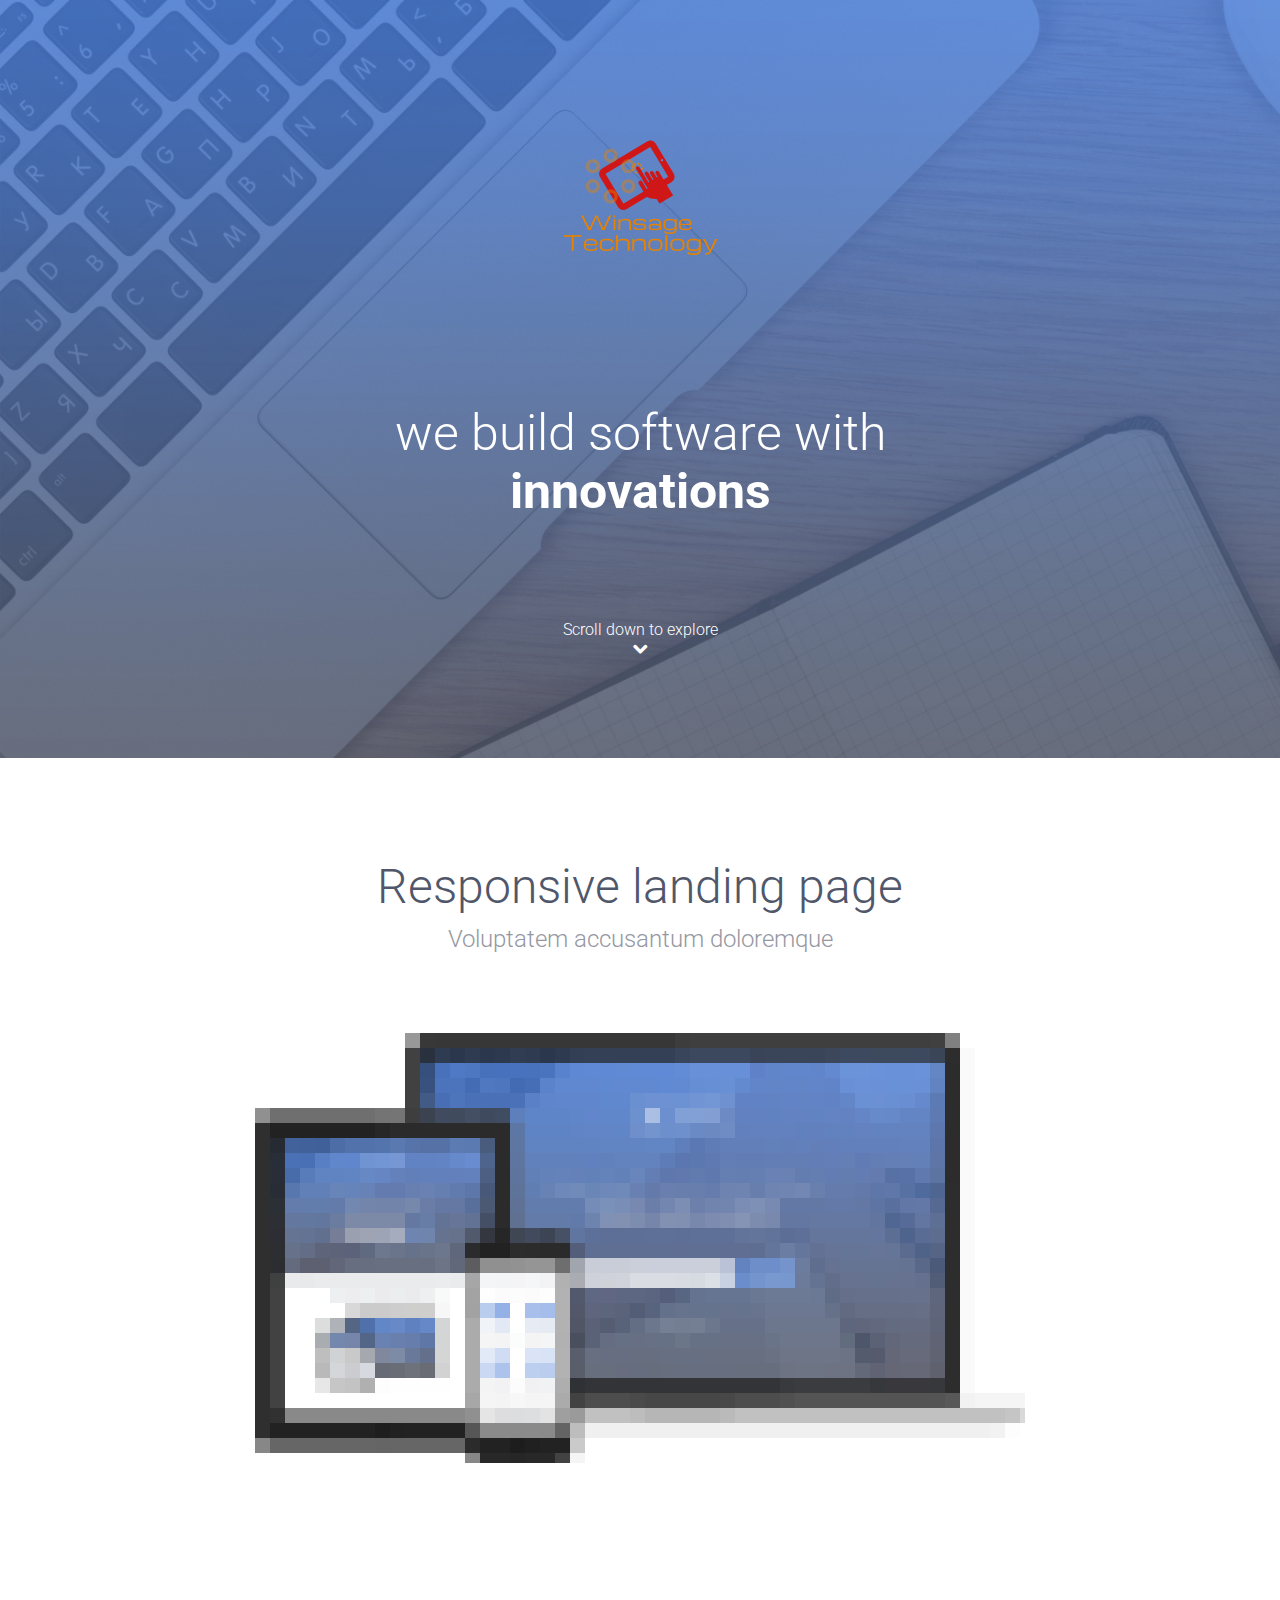
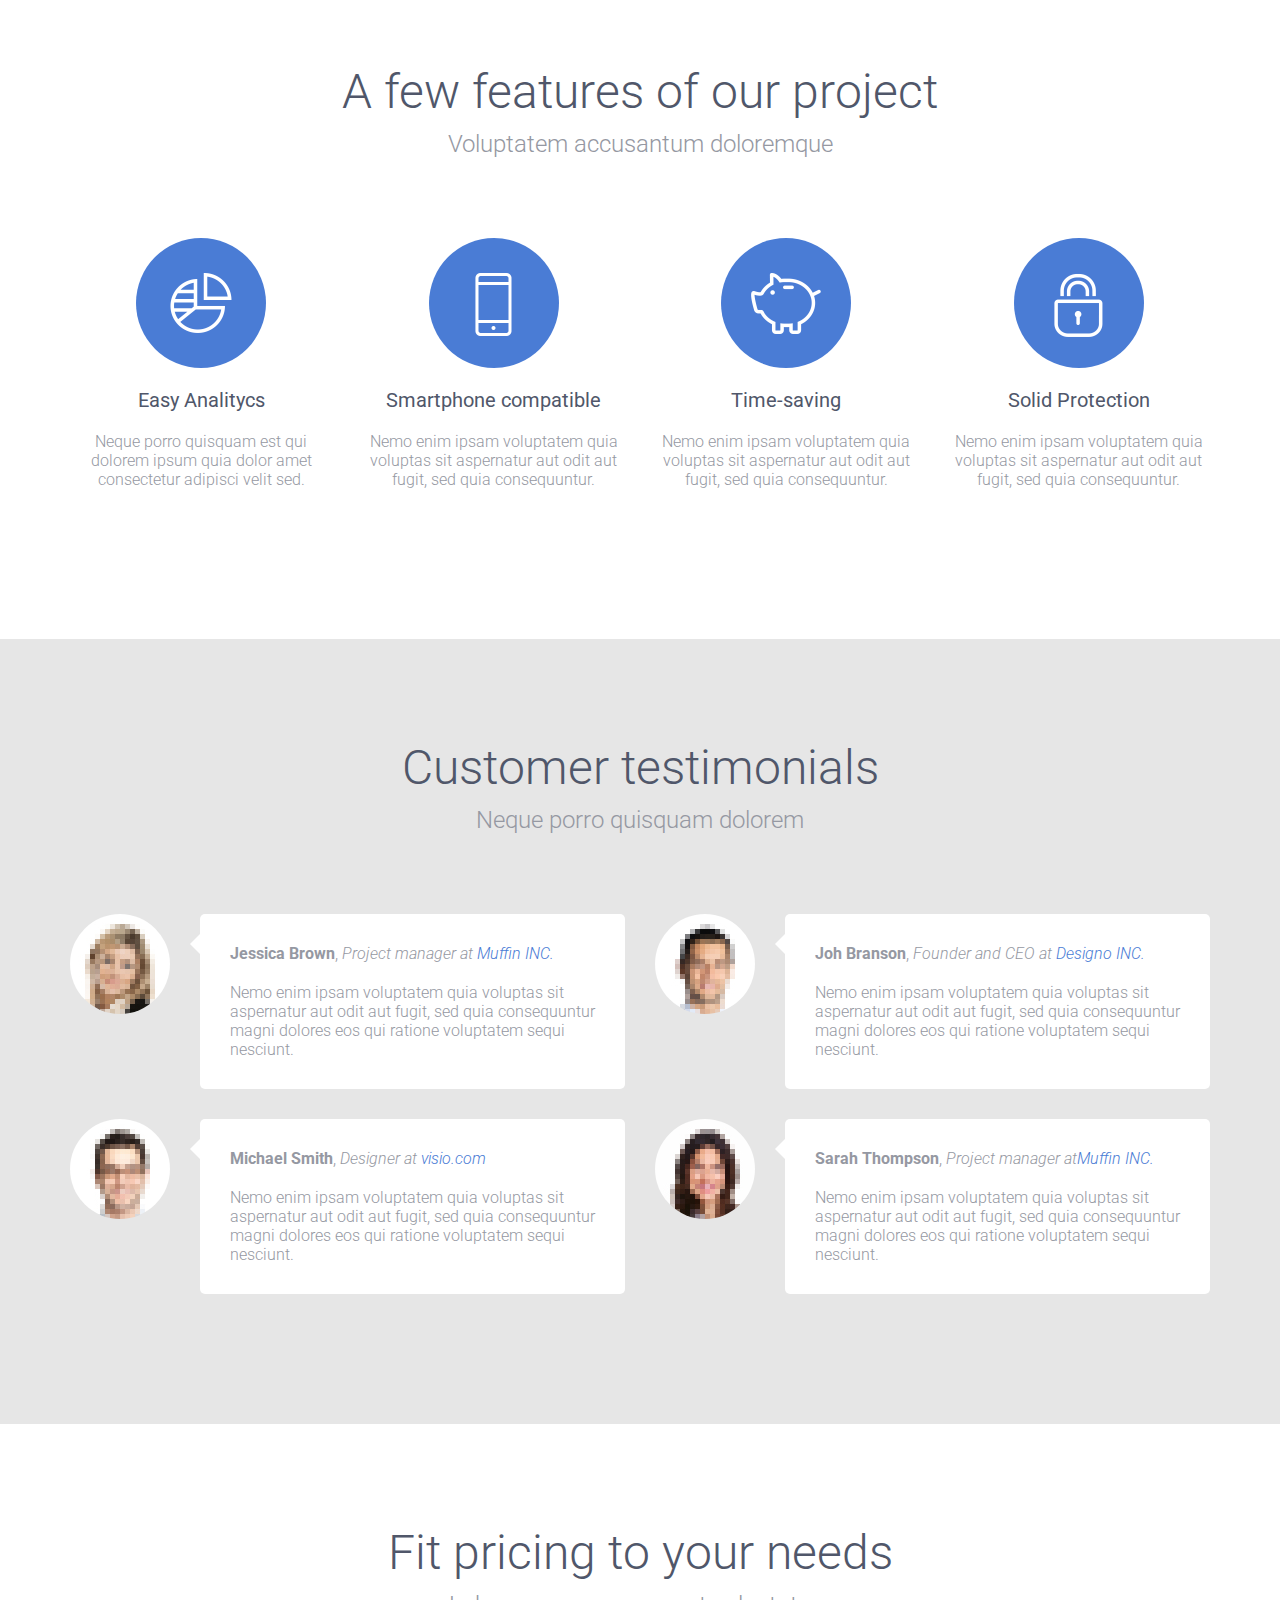
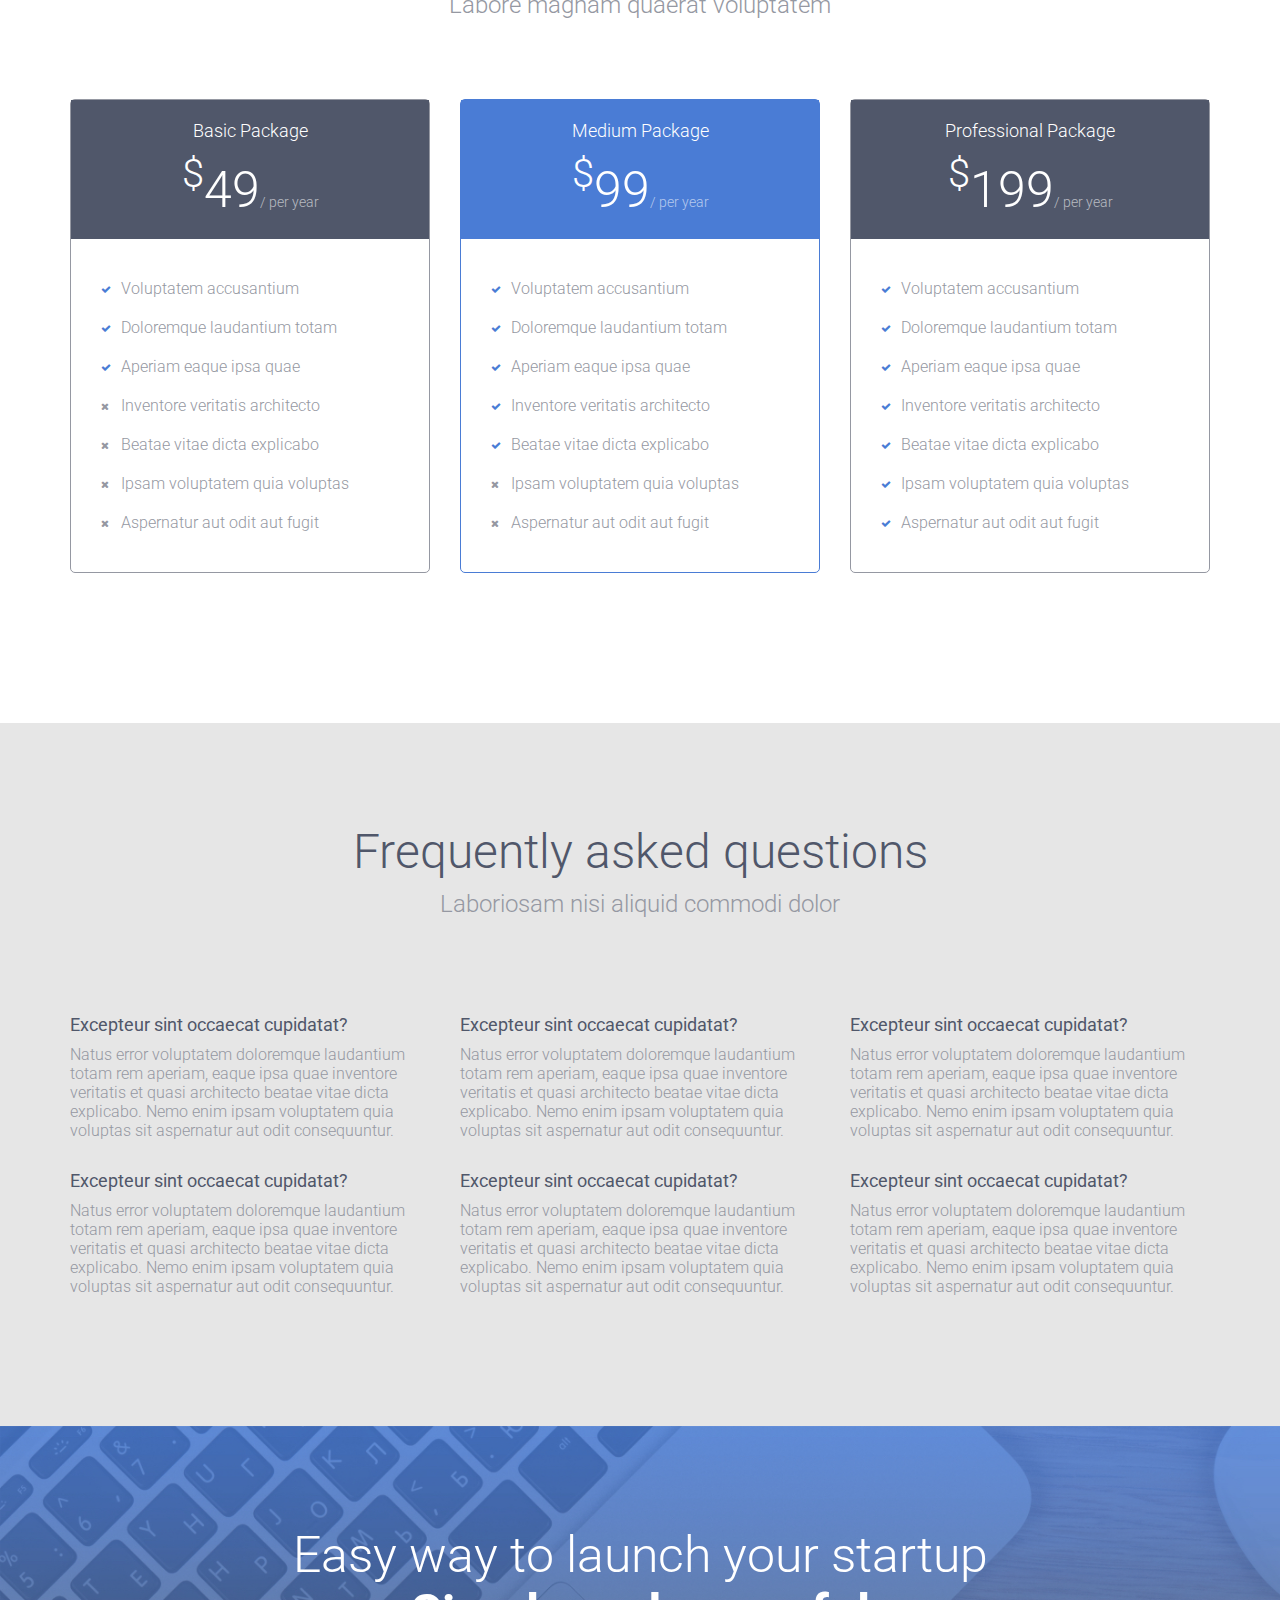
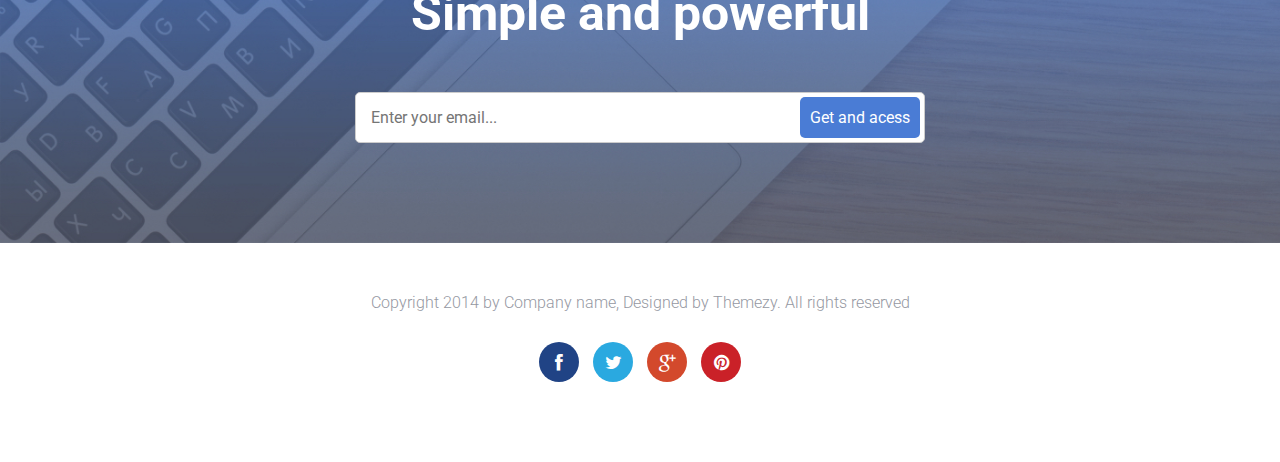
==== src/index.html @ 3e349310 "Initial Commit" ====
<!DOCTYPE html>
<html lang="en">
	<head>
		<meta charset="UTF-8">
		<meta http-equiv="X-UA-Compatible" content="IE=edge">
		<meta name="viewport" content="width=device-width, initial-scale=1.0,maximum-scale=1">
		
		<title>Startup Landing Page</title>

		<!-- Loading third party fonts -->
		<link href="http://fonts.googleapis.com/css?family=Roboto:300,400,700|" rel="stylesheet" type="text/css">
		<link href="fonts/font-awesome.min.css" rel="stylesheet" type="text/css">

		<!-- Loading main css file -->
		<link rel="stylesheet" href="style.css">
		
		<!--[if lt IE 9]>
		<script src="js/ie-support/html5.js"></script>
		<script src="js/ie-support/respond.js"></script>
		<![endif]-->

	</head>


	<body>
		
		<div class="site-content">
			<header class="hero" data-bg-image="images/banner.jpg">
				<div class="container">
					<a href="#" class="branding"><img src="images/logo.png" alt="Start-up"></a>
					<div class="hero-content">
						<h1>we build software with  <br><strong>innovations</strong></h1>
					</div>
					
					
					
					<span class="scrolldown">Scroll down to explore <br><i class="fa fa-chevron-down"></i></span>
				</div>
			</header> <!-- hero -->

			<main class="main-content">
				<div class="fullwidth-block">
					<div class="container">
						<h2 class="section-title">Responsive landing page</h2>
						<small class="section-subtitle">Voluptatem accusantum doloremque</small>

						<img src="images/devices.png" alt="" class="figure">
					</div>
				</div> <!-- .fullwidth-block -->

				<div class="fullwidth-block">
					<div class="container">
						<h2 class="section-title">A few features of our project</h2>
						<small class="section-subtitle">Voluptatem accusantum doloremque</small>

						<div class="row">
							<div class="col-md-3 col-sm-6">
								<div class="feature">
									<div class="feature-icon"><img src="images/icon-pie-chart.png" alt="" class="icon"></div>
									<h3 class="feature-title">Easy Analitycs</h3>
									<p>Neque porro quisquam est qui dolorem ipsum quia dolor amet consectetur adipisci velit sed.</p>
								</div>
							</div>
							<div class="col-md-3 col-sm-6">
								<div class="feature">
									<div class="feature-icon"><img src="images/icon-mobile.png" alt="" class="icon"></div>
									<h3 class="feature-title">Smartphone compatible</h3>
									<p>Nemo enim ipsam voluptatem quia voluptas sit aspernatur aut odit aut fugit, sed quia consequuntur.</p>
								</div>
							</div>
							<div class="col-md-3 col-sm-6">
								<div class="feature">
									<div class="feature-icon"><img src="images/icon-piggy-bank.png" alt="" class="icon"></div>
									<h3 class="feature-title">Time-saving</h3>
									<p>Nemo enim ipsam voluptatem quia voluptas sit aspernatur aut odit aut fugit, sed quia consequuntur.</p>
								</div>
							</div>
							<div class="col-md-3 col-sm-6">
								<div class="feature">
									<div class="feature-icon"><img src="images/icon-lock.png" alt="" class="icon"></div>
									<h3 class="feature-title">Solid Protection</h3>
									<p>Nemo enim ipsam voluptatem quia voluptas sit aspernatur aut odit aut fugit, sed quia consequuntur.</p>
								</div>
							</div>
						</div> <!-- .row -->
					</div> <!-- .container -->
				</div> <!-- .fullwidth-block -->

				<div class="fullwidth-block" data-bg-color="#e6e6e6">
					<div class="container">
						<h2 class="section-title">Customer testimonials</h2>
						<smal class="section-subtitle">Neque porro quisquam dolorem</smal>

						<div class="row">
							<div class="col-sm-6">
								<div class="testimonial">
									<img src="images/person-1.jpg" alt="" class="user-avatar">
									<div class="testimonial-content">
										<span class="meta"><strong>Jessica Brown</strong>, <em>Project manager at <a href="#">Muffin INC.</a></em></span>
										<p>Nemo enim ipsam voluptatem quia voluptas sit aspernatur aut odit aut fugit, sed quia consequuntur magni dolores eos qui ratione voluptatem sequi nesciunt.</p>
									</div>
								</div>
								<div class="testimonial">
									<img src="images/person-3.jpg" alt="" class="user-avatar">
									<div class="testimonial-content">
										<span class="meta"><strong>Michael Smith</strong>, <em>Designer at <a href="#">visio.com</a></em></span>
										<p>Nemo enim ipsam voluptatem quia voluptas sit aspernatur aut odit aut fugit, sed quia consequuntur magni dolores eos qui ratione voluptatem sequi nesciunt.</p>
									</div>
								</div>
							</div>
							<div class="col-sm-6">
								<div class="testimonial">
									<img src="images/person-2.jpg" alt="" class="user-avatar">
									<div class="testimonial-content">
										<span class="meta"><strong>Joh Branson</strong>, <em>Founder and CEO at <a href="#">Designo INC.</a></em></span>
										<p>Nemo enim ipsam voluptatem quia voluptas sit aspernatur aut odit aut fugit, sed quia consequuntur magni dolores eos qui ratione voluptatem sequi nesciunt.</p>
									</div>
								</div>
								<div class="testimonial">
									<img src="images/person-4.jpg" alt="" class="user-avatar">
									<div class="testimonial-content">
										<span class="meta"><strong>Sarah Thompson</strong>, <em>Project manager at<a href="#">Muffin INC.</a></em></span>
										<p>Nemo enim ipsam voluptatem quia voluptas sit aspernatur aut odit aut fugit, sed quia consequuntur magni dolores eos qui ratione voluptatem sequi nesciunt.</p>
									</div>
								</div>
							</div>
						</div> <!-- .row -->
					</div> <!-- .container -->
				</div> <!-- .fullwidth-block -->

				<div class="fullwidth-block">
					<div class="container">
						<h2 class="section-title">Fit pricing to your needs</h2>
						<small class="section-subtitle">Labore magnam quaerat voluptatem</small>

						<div class="row">
							<div class="col-sm-4">
								<div class="pricing">
									<div class="pricing-header">
										<h3 class="pricing-title">Basic Package</h3>
										<div class="price">
											<span class="num"><sup>$</sup>49<small>/ per year</small></span>
										</div>
									</div>
									<div class="pricing-checklist">
										<ul>
											<li class="check">Voluptatem accusantium </li>
											<li class="check">Doloremque laudantium totam</li>
											<li class="check">Aperiam eaque ipsa quae</li>
											<li>Inventore veritatis architecto </li>
											<li>Beatae vitae dicta explicabo</li>
											<li>Ipsam voluptatem quia voluptas</li>
											<li>Aspernatur aut odit aut fugit</li>
										</ul>
									</div>
								</div>
							</div>
							<div class="col-sm-4">
								<div class="pricing featured">
									<div class="pricing-header">
										<h3 class="pricing-title">Medium Package</h3>
										<div class="price">
											<span class="num"><sup>$</sup>99<small>/ per year</small></span>
										</div>
									</div>
									<div class="pricing-checklist">
										<ul>
											<li class="check">Voluptatem accusantium </li>
											<li class="check">Doloremque laudantium totam</li>
											<li class="check">Aperiam eaque ipsa quae</li>
											<li class="check">Inventore veritatis architecto </li>
											<li class="check">Beatae vitae dicta explicabo</li>
											<li>Ipsam voluptatem quia voluptas</li>
											<li>Aspernatur aut odit aut fugit</li>
										</ul>
									</div>
								</div>
							</div>
							<div class="col-sm-4">
								<div class="pricing">
									<div class="pricing-header">
										<h3 class="pricing-title">Professional Package</h3>
										<div class="price">
											<span class="num"><sup>$</sup>199<small>/ per year</small></span>
										</div>
									</div>
									<div class="pricing-checklist">
										<ul>
											<li class="check">Voluptatem accusantium </li>
											<li class="check">Doloremque laudantium totam</li>
											<li class="check">Aperiam eaque ipsa quae</li>
											<li class="check">Inventore veritatis architecto </li>
											<li class="check">Beatae vitae dicta explicabo</li>
											<li class="check">Ipsam voluptatem quia voluptas</li>
											<li class="check">Aspernatur aut odit aut fugit</li>
										</ul>
									</div>
								</div>
							</div>
						</div> <!-- .row -->
					</div> <!-- .container -->
				</div> <!-- .fullwidth-block -->

				<div class="fullwidth-block" data-bg-color="#e6e6e6">
					<div class="container">
						<h2 class="section-title">Frequently asked questions</h2>
						<small class="section-subtitle">Laboriosam nisi aliquid commodi dolor</small>

						<div class="row">
							<div class="col-md-4">
								<dl>
									<dt>Excepteur sint occaecat cupidatat?</dt>
									<dd>Natus error voluptatem doloremque laudantium totam rem aperiam, eaque ipsa quae inventore veritatis et quasi architecto beatae vitae dicta explicabo. Nemo enim ipsam voluptatem quia voluptas sit aspernatur aut odit consequuntur.</dd>

									<dt>Excepteur sint occaecat cupidatat?</dt>
									<dd>Natus error voluptatem doloremque laudantium totam rem aperiam, eaque ipsa quae inventore veritatis et quasi architecto beatae vitae dicta explicabo. Nemo enim ipsam voluptatem quia voluptas sit aspernatur aut odit consequuntur.</dd>
								</dl>
							</div>
							<div class="col-md-4">
								<dl>
									<dt>Excepteur sint occaecat cupidatat?</dt>
									<dd>Natus error voluptatem doloremque laudantium totam rem aperiam, eaque ipsa quae inventore veritatis et quasi architecto beatae vitae dicta explicabo. Nemo enim ipsam voluptatem quia voluptas sit aspernatur aut odit consequuntur.</dd>

									<dt>Excepteur sint occaecat cupidatat?</dt>
									<dd>Natus error voluptatem doloremque laudantium totam rem aperiam, eaque ipsa quae inventore veritatis et quasi architecto beatae vitae dicta explicabo. Nemo enim ipsam voluptatem quia voluptas sit aspernatur aut odit consequuntur.</dd>
								</dl>
							</div>
							<div class="col-md-4">
								<dl>
									<dt>Excepteur sint occaecat cupidatat?</dt>
									<dd>Natus error voluptatem doloremque laudantium totam rem aperiam, eaque ipsa quae inventore veritatis et quasi architecto beatae vitae dicta explicabo. Nemo enim ipsam voluptatem quia voluptas sit aspernatur aut odit consequuntur.</dd>

									<dt>Excepteur sint occaecat cupidatat?</dt>
									<dd>Natus error voluptatem doloremque laudantium totam rem aperiam, eaque ipsa quae inventore veritatis et quasi architecto beatae vitae dicta explicabo. Nemo enim ipsam voluptatem quia voluptas sit aspernatur aut odit consequuntur.</dd>
								</dl>
							</div>
						</div> <!-- .row -->
					</div> <!-- .container -->
				</div> <!-- .fullwidth-block -->

				<div class="fullwidth-block footer-cta" data-bg-image="images/footer-bg.jpg">
					<div class="container">
						<div class="hero-content">
							<h1>Easy way to launch your startup <br><strong>Simple and powerful</strong></h1>
						</div>

						<form class="subscribe-form">
							<input type="text" placeholder="Enter your email...">
							<input type="submit" value="Get and acess">
						</form>
					</div>
				</div>
			</main> <!-- .main-content -->

			<footer class="site-footer">
				<div class="container">
					<p>Copyright 2014 by Company name, Designed by Themezy. All rights reserved</p>

					<div class="social-links">
						<a href="#" class="facebook"><i class="fa fa-facebook"></i></a>
						<a href="#" class="twitter"><i class="fa fa-twitter"></i></a>
						<a href="#" class="google-plus"><i class="fa fa-google-plus"></i></a>
						<a href="#" class="pinterest"><i class="fa fa-pinterest"></i></a>
					</div>
				</div>
			</footer>
		</div>

		<script src="js/jquery-1.11.1.min.js"></script>
		<script src="js/plugins.js"></script>
		<script src="js/app.js"></script>
		
	</body>

</html>
---- src/style.css ----
/*!
 * Project_Name: Startup Landing Page
 * Author: Themezy
 * Email: support@themezy.com
 * Url: http://themezy.com
 */
/*=========================================== 
 * Importing CSS Libraries
 *===========================================*/
article,
aside,
details,
figcaption,
figure,
footer,
header,
hgroup,
nav,
section,
summary {
  display: block; }

audio,
canvas,
video {
  display: inline-block; }

audio:not([controls]) {
  display: none;
  height: 0; }

[hidden], template {
  display: none; }

html {
  background: #fff;
  color: #000;
  -webkit-text-size-adjust: 100%;
  -ms-text-size-adjust: 100%; }

html,
button,
input,
select,
textarea {
  font-family: sans-serif; }

body {
  margin: 0; }

a {
  background: transparent; }
  a:focus {
    outline: thin dotted; }
  a:hover, a:active {
    outline: 0; }

h1 {
  font-size: 2em;
  margin: 0.67em 0; }

h2 {
  font-size: 1.5em;
  margin: 0.83em 0; }

h3 {
  font-size: 1.17em;
  margin: 1em 0; }

h4 {
  font-size: 1em;
  margin: 1.33em 0; }

h5 {
  font-size: 0.83em;
  margin: 1.67em 0; }

h6 {
  font-size: 0.75em;
  margin: 2.33em 0; }

abbr[title] {
  border-bottom: 1px dotted; }

b,
strong {
  font-weight: bold; }

dfn {
  font-style: italic; }

mark {
  background: #ff0;
  color: #000; }

code,
kbd,
pre,
samp {
  font-family: monospace, serif;
  font-size: 1em; }

pre {
  white-space: pre;
  white-space: pre-wrap;
  word-wrap: break-word; }

q {
  quotes: "\201C" "\201D" "\2018" "\2019"; }

q:before,
q:after {
  content: '';
  content: none; }

small {
  font-size: 80%; }

sub,
sup {
  font-size: 75%;
  line-height: 0;
  position: relative;
  vertical-align: baseline; }

sup {
  top: -0.5em; }

sub {
  bottom: -0.25em; }

img {
  border: 0; }

svg:not(:root) {
  overflow: hidden; }

figure {
  margin: 0; }

fieldset {
  border: 1px solid #c0c0c0;
  margin: 0 2px;
  padding: 0.35em 0.625em 0.75em; }

legend {
  border: 0;
  padding: 0;
  white-space: normal; }

button,
input,
select,
textarea {
  font-family: inherit;
  font-size: 100%;
  margin: 0;
  vertical-align: baseline; }

button,
input {
  line-height: normal; }

button,
select {
  text-transform: none; }

button,
html input[type="button"],
input[type="reset"],
input[type="submit"] {
  -webkit-appearance: button;
  cursor: pointer; }

button[disabled],
input[disabled] {
  cursor: default; }

input[type="checkbox"],
input[type="radio"] {
  box-sizing: border-box;
  padding: 0; }

input[type="search"] {
  -webkit-appearance: textfield;
  box-sizing: content-box; }

input[type="search"]::-webkit-search-cancel-button,
input[type="search"]::-webkit-search-decoration {
  -webkit-appearance: none; }

button::-moz-focus-inner, input::-moz-focus-inner {
  border: 0;
  padding: 0; }

textarea {
  overflow: auto;
  vertical-align: top; }

table {
  border-collapse: collapse;
  border-spacing: 0; }

*, *:before, *:after {
  box-sizing: border-box; }

/*
 * Global Styles
 */
body {
  color: #9598a2;
  font-family: "Roboto", "Open Sans", sans-serif;
  font-size: 16px;
  font-weight: 300;
  line-height: normal; }

h1, h2, h3, h4, h5, h6 {
  font-weight: 300;
  margin: 0 0 20px; }

hr {
  border: none;
  border-bottom: 1px solid #777; }

ul, ol {
  margin: 0;
  padding-left: 0; }

a {
  text-decoration: none;
  color: #4a7cd5; }
  a:hover {
    text-decoration: underline; }

address {
  font-style: normal; }

p {
  margin-top: 0; }

form input, form textarea, form select {
  outline: none;
  border: 1px solid #ccc;
  padding: 10px;
  border-radius: 5px; }
form select {
  -webkit-appearance: none;
  -moz-appearance: none;
  appearance: none; }
form textarea {
  resize: vertical; }

/*
 * Reusable Components Style
 */
.button, form input[type="submit"], form button, form input[type="reset"] {
  background: #4a7cd5;
  border: none;
  padding: 10px;
  border-radius: 5px;
  display: inline-block;
  color: white; }

.container {
  margin-right: auto;
  margin-left: auto;
  padding-left: 15px;
  padding-right: 15px;
  *zoom: 1; }
  .container:after {
    content: " ";
    clear: both;
    display: block;
    overflow: hidden;
    height: 0; }
  @media (min-width: 768px) {
    .container {
      width: 750px; } }
  @media (min-width: 992px) {
    .container {
      width: 970px; } }
  @media (min-width: 1200px) {
    .container {
      width: 1170px; } }

.container-fluid {
  margin-right: auto;
  margin-left: auto;
  padding-left: 15px;
  padding-right: 15px;
  *zoom: 1; }
  .container-fluid:after {
    content: " ";
    clear: both;
    display: block;
    overflow: hidden;
    height: 0; }

.row {
  margin-left: -15px;
  margin-right: -15px;
  *zoom: 1; }
  .row:after {
    content: " ";
    clear: both;
    display: block;
    overflow: hidden;
    height: 0; }

.col-xs-1, .col-sm-1, .col-md-1, .col-lg-1, .col-xs-2, .col-sm-2, .col-md-2, .col-lg-2, .col-xs-3, .col-sm-3, .col-md-3, .col-lg-3, .col-xs-4, .col-sm-4, .col-md-4, .col-lg-4, .col-xs-5, .col-sm-5, .col-md-5, .col-lg-5, .col-xs-6, .col-sm-6, .col-md-6, .col-lg-6, .col-xs-7, .col-sm-7, .col-md-7, .col-lg-7, .col-xs-8, .col-sm-8, .col-md-8, .col-lg-8, .col-xs-9, .col-sm-9, .col-md-9, .col-lg-9, .col-xs-10, .col-sm-10, .col-md-10, .col-lg-10, .col-xs-11, .col-sm-11, .col-md-11, .col-lg-11, .col-xs-12, .col-sm-12, .col-md-12, .col-lg-12 {
  position: relative;
  min-height: 1px;
  padding-left: 15px;
  padding-right: 15px; }

.col-xs-1, .col-xs-2, .col-xs-3, .col-xs-4, .col-xs-5, .col-xs-6, .col-xs-7, .col-xs-8, .col-xs-9, .col-xs-10, .col-xs-11, .col-xs-12 {
  float: left; }

.col-xs-1 {
  width: 8.3333333333%; }

.col-xs-2 {
  width: 16.6666666667%; }

.col-xs-3 {
  width: 25%; }

.col-xs-4 {
  width: 33.3333333333%; }

.col-xs-5 {
  width: 41.6666666667%; }

.col-xs-6 {
  width: 50%; }

.col-xs-7 {
  width: 58.3333333333%; }

.col-xs-8 {
  width: 66.6666666667%; }

.col-xs-9 {
  width: 75%; }

.col-xs-10 {
  width: 83.3333333333%; }

.col-xs-11 {
  width: 91.6666666667%; }

.col-xs-12 {
  width: 100%; }

.col-xs-pull-0 {
  right: auto; }

.col-xs-pull-1 {
  right: 8.3333333333%; }

.col-xs-pull-2 {
  right: 16.6666666667%; }

.col-xs-pull-3 {
  right: 25%; }

.col-xs-pull-4 {
  right: 33.3333333333%; }

.col-xs-pull-5 {
  right: 41.6666666667%; }

.col-xs-pull-6 {
  right: 50%; }

.col-xs-pull-7 {
  right: 58.3333333333%; }

.col-xs-pull-8 {
  right: 66.6666666667%; }

.col-xs-pull-9 {
  right: 75%; }

.col-xs-pull-10 {
  right: 83.3333333333%; }

.col-xs-pull-11 {
  right: 91.6666666667%; }

.col-xs-pull-12 {
  right: 100%; }

.col-xs-push-0 {
  left: auto; }

.col-xs-push-1 {
  left: 8.3333333333%; }

.col-xs-push-2 {
  left: 16.6666666667%; }

.col-xs-push-3 {
  left: 25%; }

.col-xs-push-4 {
  left: 33.3333333333%; }

.col-xs-push-5 {
  left: 41.6666666667%; }

.col-xs-push-6 {
  left: 50%; }

.col-xs-push-7 {
  left: 58.3333333333%; }

.col-xs-push-8 {
  left: 66.6666666667%; }

.col-xs-push-9 {
  left: 75%; }

.col-xs-push-10 {
  left: 83.3333333333%; }

.col-xs-push-11 {
  left: 91.6666666667%; }

.col-xs-push-12 {
  left: 100%; }

.col-xs-offset-0 {
  margin-left: 0%; }

.col-xs-offset-1 {
  margin-left: 8.3333333333%; }

.col-xs-offset-2 {
  margin-left: 16.6666666667%; }

.col-xs-offset-3 {
  margin-left: 25%; }

.col-xs-offset-4 {
  margin-left: 33.3333333333%; }

.col-xs-offset-5 {
  margin-left: 41.6666666667%; }

.col-xs-offset-6 {
  margin-left: 50%; }

.col-xs-offset-7 {
  margin-left: 58.3333333333%; }

.col-xs-offset-8 {
  margin-left: 66.6666666667%; }

.col-xs-offset-9 {
  margin-left: 75%; }

.col-xs-offset-10 {
  margin-left: 83.3333333333%; }

.col-xs-offset-11 {
  margin-left: 91.6666666667%; }

.col-xs-offset-12 {
  margin-left: 100%; }

@media (min-width: 768px) {
  .col-sm-1, .col-sm-2, .col-sm-3, .col-sm-4, .col-sm-5, .col-sm-6, .col-sm-7, .col-sm-8, .col-sm-9, .col-sm-10, .col-sm-11, .col-sm-12 {
    float: left; }

  .col-sm-1 {
    width: 8.3333333333%; }

  .col-sm-2 {
    width: 16.6666666667%; }

  .col-sm-3 {
    width: 25%; }

  .col-sm-4 {
    width: 33.3333333333%; }

  .col-sm-5 {
    width: 41.6666666667%; }

  .col-sm-6 {
    width: 50%; }

  .col-sm-7 {
    width: 58.3333333333%; }

  .col-sm-8 {
    width: 66.6666666667%; }

  .col-sm-9 {
    width: 75%; }

  .col-sm-10 {
    width: 83.3333333333%; }

  .col-sm-11 {
    width: 91.6666666667%; }

  .col-sm-12 {
    width: 100%; }

  .col-sm-pull-0 {
    right: auto; }

  .col-sm-pull-1 {
    right: 8.3333333333%; }

  .col-sm-pull-2 {
    right: 16.6666666667%; }

  .col-sm-pull-3 {
    right: 25%; }

  .col-sm-pull-4 {
    right: 33.3333333333%; }

  .col-sm-pull-5 {
    right: 41.6666666667%; }

  .col-sm-pull-6 {
    right: 50%; }

  .col-sm-pull-7 {
    right: 58.3333333333%; }

  .col-sm-pull-8 {
    right: 66.6666666667%; }

  .col-sm-pull-9 {
    right: 75%; }

  .col-sm-pull-10 {
    right: 83.3333333333%; }

  .col-sm-pull-11 {
    right: 91.6666666667%; }

  .col-sm-pull-12 {
    right: 100%; }

  .col-sm-push-0 {
    left: auto; }

  .col-sm-push-1 {
    left: 8.3333333333%; }

  .col-sm-push-2 {
    left: 16.6666666667%; }

  .col-sm-push-3 {
    left: 25%; }

  .col-sm-push-4 {
    left: 33.3333333333%; }

  .col-sm-push-5 {
    left: 41.6666666667%; }

  .col-sm-push-6 {
    left: 50%; }

  .col-sm-push-7 {
    left: 58.3333333333%; }

  .col-sm-push-8 {
    left: 66.6666666667%; }

  .col-sm-push-9 {
    left: 75%; }

  .col-sm-push-10 {
    left: 83.3333333333%; }

  .col-sm-push-11 {
    left: 91.6666666667%; }

  .col-sm-push-12 {
    left: 100%; }

  .col-sm-offset-0 {
    margin-left: 0%; }

  .col-sm-offset-1 {
    margin-left: 8.3333333333%; }

  .col-sm-offset-2 {
    margin-left: 16.6666666667%; }

  .col-sm-offset-3 {
    margin-left: 25%; }

  .col-sm-offset-4 {
    margin-left: 33.3333333333%; }

  .col-sm-offset-5 {
    margin-left: 41.6666666667%; }

  .col-sm-offset-6 {
    margin-left: 50%; }

  .col-sm-offset-7 {
    margin-left: 58.3333333333%; }

  .col-sm-offset-8 {
    margin-left: 66.6666666667%; }

  .col-sm-offset-9 {
    margin-left: 75%; }

  .col-sm-offset-10 {
    margin-left: 83.3333333333%; }

  .col-sm-offset-11 {
    margin-left: 91.6666666667%; }

  .col-sm-offset-12 {
    margin-left: 100%; } }
@media (min-width: 992px) {
  .col-md-1, .col-md-2, .col-md-3, .col-md-4, .col-md-5, .col-md-6, .col-md-7, .col-md-8, .col-md-9, .col-md-10, .col-md-11, .col-md-12 {
    float: left; }

  .col-md-1 {
    width: 8.3333333333%; }

  .col-md-2 {
    width: 16.6666666667%; }

  .col-md-3 {
    width: 25%; }

  .col-md-4 {
    width: 33.3333333333%; }

  .col-md-5 {
    width: 41.6666666667%; }

  .col-md-6 {
    width: 50%; }

  .col-md-7 {
    width: 58.3333333333%; }

  .col-md-8 {
    width: 66.6666666667%; }

  .col-md-9 {
    width: 75%; }

  .col-md-10 {
    width: 83.3333333333%; }

  .col-md-11 {
    width: 91.6666666667%; }

  .col-md-12 {
    width: 100%; }

  .col-md-pull-0 {
    right: auto; }

  .col-md-pull-1 {
    right: 8.3333333333%; }

  .col-md-pull-2 {
    right: 16.6666666667%; }

  .col-md-pull-3 {
    right: 25%; }

  .col-md-pull-4 {
    right: 33.3333333333%; }

  .col-md-pull-5 {
    right: 41.6666666667%; }

  .col-md-pull-6 {
    right: 50%; }

  .col-md-pull-7 {
    right: 58.3333333333%; }

  .col-md-pull-8 {
    right: 66.6666666667%; }

  .col-md-pull-9 {
    right: 75%; }

  .col-md-pull-10 {
    right: 83.3333333333%; }

  .col-md-pull-11 {
    right: 91.6666666667%; }

  .col-md-pull-12 {
    right: 100%; }

  .col-md-push-0 {
    left: auto; }

  .col-md-push-1 {
    left: 8.3333333333%; }

  .col-md-push-2 {
    left: 16.6666666667%; }

  .col-md-push-3 {
    left: 25%; }

  .col-md-push-4 {
    left: 33.3333333333%; }

  .col-md-push-5 {
    left: 41.6666666667%; }

  .col-md-push-6 {
    left: 50%; }

  .col-md-push-7 {
    left: 58.3333333333%; }

  .col-md-push-8 {
    left: 66.6666666667%; }

  .col-md-push-9 {
    left: 75%; }

  .col-md-push-10 {
    left: 83.3333333333%; }

  .col-md-push-11 {
    left: 91.6666666667%; }

  .col-md-push-12 {
    left: 100%; }

  .col-md-offset-0 {
    margin-left: 0%; }

  .col-md-offset-1 {
    margin-left: 8.3333333333%; }

  .col-md-offset-2 {
    margin-left: 16.6666666667%; }

  .col-md-offset-3 {
    margin-left: 25%; }

  .col-md-offset-4 {
    margin-left: 33.3333333333%; }

  .col-md-offset-5 {
    margin-left: 41.6666666667%; }

  .col-md-offset-6 {
    margin-left: 50%; }

  .col-md-offset-7 {
    margin-left: 58.3333333333%; }

  .col-md-offset-8 {
    margin-left: 66.6666666667%; }

  .col-md-offset-9 {
    margin-left: 75%; }

  .col-md-offset-10 {
    margin-left: 83.3333333333%; }

  .col-md-offset-11 {
    margin-left: 91.6666666667%; }

  .col-md-offset-12 {
    margin-left: 100%; } }
@media (min-width: 1200px) {
  .col-lg-1, .col-lg-2, .col-lg-3, .col-lg-4, .col-lg-5, .col-lg-6, .col-lg-7, .col-lg-8, .col-lg-9, .col-lg-10, .col-lg-11, .col-lg-12 {
    float: left; }

  .col-lg-1 {
    width: 8.3333333333%; }

  .col-lg-2 {
    width: 16.6666666667%; }

  .col-lg-3 {
    width: 25%; }

  .col-lg-4 {
    width: 33.3333333333%; }

  .col-lg-5 {
    width: 41.6666666667%; }

  .col-lg-6 {
    width: 50%; }

  .col-lg-7 {
    width: 58.3333333333%; }

  .col-lg-8 {
    width: 66.6666666667%; }

  .col-lg-9 {
    width: 75%; }

  .col-lg-10 {
    width: 83.3333333333%; }

  .col-lg-11 {
    width: 91.6666666667%; }

  .col-lg-12 {
    width: 100%; }

  .col-lg-pull-0 {
    right: auto; }

  .col-lg-pull-1 {
    right: 8.3333333333%; }

  .col-lg-pull-2 {
    right: 16.6666666667%; }

  .col-lg-pull-3 {
    right: 25%; }

  .col-lg-pull-4 {
    right: 33.3333333333%; }

  .col-lg-pull-5 {
    right: 41.6666666667%; }

  .col-lg-pull-6 {
    right: 50%; }

  .col-lg-pull-7 {
    right: 58.3333333333%; }

  .col-lg-pull-8 {
    right: 66.6666666667%; }

  .col-lg-pull-9 {
    right: 75%; }

  .col-lg-pull-10 {
    right: 83.3333333333%; }

  .col-lg-pull-11 {
    right: 91.6666666667%; }

  .col-lg-pull-12 {
    right: 100%; }

  .col-lg-push-0 {
    left: auto; }

  .col-lg-push-1 {
    left: 8.3333333333%; }

  .col-lg-push-2 {
    left: 16.6666666667%; }

  .col-lg-push-3 {
    left: 25%; }

  .col-lg-push-4 {
    left: 33.3333333333%; }

  .col-lg-push-5 {
    left: 41.6666666667%; }

  .col-lg-push-6 {
    left: 50%; }

  .col-lg-push-7 {
    left: 58.3333333333%; }

  .col-lg-push-8 {
    left: 66.6666666667%; }

  .col-lg-push-9 {
    left: 75%; }

  .col-lg-push-10 {
    left: 83.3333333333%; }

  .col-lg-push-11 {
    left: 91.6666666667%; }

  .col-lg-push-12 {
    left: 100%; }

  .col-lg-offset-0 {
    margin-left: 0%; }

  .col-lg-offset-1 {
    margin-left: 8.3333333333%; }

  .col-lg-offset-2 {
    margin-left: 16.6666666667%; }

  .col-lg-offset-3 {
    margin-left: 25%; }

  .col-lg-offset-4 {
    margin-left: 33.3333333333%; }

  .col-lg-offset-5 {
    margin-left: 41.6666666667%; }

  .col-lg-offset-6 {
    margin-left: 50%; }

  .col-lg-offset-7 {
    margin-left: 58.3333333333%; }

  .col-lg-offset-8 {
    margin-left: 66.6666666667%; }

  .col-lg-offset-9 {
    margin-left: 75%; }

  .col-lg-offset-10 {
    margin-left: 83.3333333333%; }

  .col-lg-offset-11 {
    margin-left: 91.6666666667%; }

  .col-lg-offset-12 {
    margin-left: 100%; } }
@-ms-viewport {
  width: device-width; }
.visible-xs, .visible-sm, .visible-md, .visible-lg {
  display: none !important; }

.visible-xs-block,
.visible-xs-inline,
.visible-xs-inline-block,
.visible-sm-block,
.visible-sm-inline,
.visible-sm-inline-block,
.visible-md-block,
.visible-md-inline,
.visible-md-inline-block,
.visible-lg-block,
.visible-lg-inline,
.visible-lg-inline-block {
  display: none !important; }

@media (max-width: 767px) {
  .visible-xs {
    display: block !important; }

  table.visible-xs {
    display: table; }

  tr.visible-xs {
    display: table-row !important; }

  th.visible-xs,
  td.visible-xs {
    display: table-cell !important; } }
@media (max-width: 767px) {
  .visible-xs-block {
    display: block !important; } }

@media (max-width: 767px) {
  .visible-xs-inline {
    display: inline !important; } }

@media (max-width: 767px) {
  .visible-xs-inline-block {
    display: inline-block !important; } }

@media (min-width: 768px) and (max-width: 991px) {
  .visible-sm {
    display: block !important; }

  table.visible-sm {
    display: table; }

  tr.visible-sm {
    display: table-row !important; }

  th.visible-sm,
  td.visible-sm {
    display: table-cell !important; } }
@media (min-width: 768px) and (max-width: 991px) {
  .visible-sm-block {
    display: block !important; } }

@media (min-width: 768px) and (max-width: 991px) {
  .visible-sm-inline {
    display: inline !important; } }

@media (min-width: 768px) and (max-width: 991px) {
  .visible-sm-inline-block {
    display: inline-block !important; } }

@media (min-width: 992px) and (max-width: 1199px) {
  .visible-md {
    display: block !important; }

  table.visible-md {
    display: table; }

  tr.visible-md {
    display: table-row !important; }

  th.visible-md,
  td.visible-md {
    display: table-cell !important; } }
@media (min-width: 992px) and (max-width: 1199px) {
  .visible-md-block {
    display: block !important; } }

@media (min-width: 992px) and (max-width: 1199px) {
  .visible-md-inline {
    display: inline !important; } }

@media (min-width: 992px) and (max-width: 1199px) {
  .visible-md-inline-block {
    display: inline-block !important; } }

@media (min-width: 1200px) {
  .visible-lg {
    display: block !important; }

  table.visible-lg {
    display: table; }

  tr.visible-lg {
    display: table-row !important; }

  th.visible-lg,
  td.visible-lg {
    display: table-cell !important; } }
@media (min-width: 1200px) {
  .visible-lg-block {
    display: block !important; } }

@media (min-width: 1200px) {
  .visible-lg-inline {
    display: inline !important; } }

@media (min-width: 1200px) {
  .visible-lg-inline-block {
    display: inline-block !important; } }

@media (max-width: 767px) {
  .hidden-xs {
    display: none !important; } }
@media (min-width: 768px) and (max-width: 991px) {
  .hidden-sm {
    display: none !important; } }
@media (min-width: 992px) and (max-width: 1199px) {
  .hidden-md {
    display: none !important; } }
@media (min-width: 1200px) {
  .hidden-lg {
    display: none !important; } }
.visible-print {
  display: none !important; }

@media print {
  .visible-print {
    display: block !important; }

  table.visible-print {
    display: table; }

  tr.visible-print {
    display: table-row !important; }

  th.visible-print,
  td.visible-print {
    display: table-cell !important; } }
.visible-print-block {
  display: none !important; }
  @media print {
    .visible-print-block {
      display: block !important; } }

.visible-print-inline {
  display: none !important; }
  @media print {
    .visible-print-inline {
      display: inline !important; } }

.visible-print-inline-block {
  display: none !important; }
  @media print {
    .visible-print-inline-block {
      display: inline-block !important; } }

@media print {
  .hidden-print {
    display: none !important; } }
/*
 * Header Styles
 */
.hero {
  text-align: center;
  color: white; }
  .hero .container {
    padding-top: 100px;
    padding-bottom: 100px; }
  .hero .branding {
    margin-bottom: 100px;
    display: inline-block; }

.hero-content {
  margin-bottom: 100px;
  color: white;
  text-align: center; }
  .footer-cta .hero-content {
    margin-bottom: 50px; }
  .hero-content h1 {
    font-size: 50px;
    font-size: 3.125em; }

.subscribe-form {
  position: relative;
  width: 50%;
  max-width: 100%;
  margin: 0 auto 100px; }
  @media screen and (max-width: 768px) {
    .subscribe-form {
      width: 100%; } }
  .footer-cta .subscribe-form {
    margin-bottom: 0; }
  .subscribe-form input[type="text"], .subscribe-form input[type="email"] {
    width: 100%;
    padding: 15px 150px 15px 15px; }
  .subscribe-form input[type="submit"] {
    position: absolute;
    right: 5px;
    top: 5px;
    bottom: 5px; }

.fullwidth-block {
  padding-top: 100px;
  padding-bottom: 100px; }

[data-bg-image] {
  background-size: cover; }

.section-title, .section-subtitle {
  display: block;
  text-align: center; }

.section-title {
  font-size: 48px;
  font-size: 3em;
  color: #50576a;
  margin: 0 0 10px; }

.section-subtitle {
  font-size: 24px;
  font-size: 1.5em;
  margin-bottom: 80px; }

.figure {
  max-width: 100%;
  position: relative;
  margin: 0 auto;
  text-align: center;
  display: block; }

.feature {
  text-align: center;
  margin-bottom: 50px; }
  .feature .feature-icon {
    width: 130px;
    height: 130px;
    background: #4a7cd5;
    border-radius: 50%;
    text-align: center;
    padding-top: 35px;
    display: inline-block;
    margin-bottom: 20px; }
  .feature .feature-title {
    font-size: 20px;
    font-size: 1.25em;
    color: #50576a;
    font-weight: 400; }

.testimonial {
  position: relative;
  padding-left: 130px;
  margin-bottom: 30px; }
  .testimonial .user-avatar {
    width: 100px;
    height: 100px;
    border-radius: 50%;
    position: absolute;
    left: 0;
    top: 0; }
  .testimonial span.meta {
    display: block;
    margin-bottom: 20px; }
  .testimonial .testimonial-content {
    background: white;
    border-radius: 5px;
    padding: 30px;
    position: relative; }
    .testimonial .testimonial-content:before {
      content: " ";
      width: 0;
      border-style: solid;
      border-width: 10px;
      border-color: transparent white transparent transparent;
      position: absolute;
      top: 20px;
      left: -20px; }
    .testimonial .testimonial-content p:last-child {
      margin-bottom: 0; }

.pricing {
  border: 1px solid #9598a2;
  border-radius: 5px;
  margin-bottom: 50px; }
  .pricing .pricing-header {
    background: #50576a;
    text-align: center;
    padding: 20px; }
    .pricing .pricing-header .pricing-title {
      color: white;
      font-size: 18px;
      font-size: 1.125em;
      margin: 0 0 10; }
    .pricing .pricing-header .price sup {
      font-size: 40px;
      font-size: 2.5rem; }
    .pricing .pricing-header .price .num {
      font-size: 50px;
      font-size: 3.125em;
      color: white; }
    .pricing .pricing-header .price small {
      font-size: 14px;
      font-size: 0.875rem;
      color: rgba(255, 255, 255, 0.6); }
  .pricing.featured {
    border-color: #4a7cd5; }
    .pricing.featured .pricing-header {
      background: #4a7cd5; }
  .pricing .pricing-checklist {
    padding: 30px; }
    .pricing .pricing-checklist ul {
      list-style: none; }
      .pricing .pricing-checklist ul li {
        padding: 10px 10px 10px 20px;
        position: relative; }
        .pricing .pricing-checklist ul li:before {
          content: "\f00d";
          font-family: FontAwesome;
          font-size: 10px;
          font-size: 0.625em;
          position: absolute;
          left: 0;
          top: 15px; }
        .pricing .pricing-checklist ul li.check:before {
          content: "\f00c";
          color: #4a7cd5; }

dl dt {
  font-size: 18px;
  font-size: 1.125em;
  color: #50576a;
  font-weight: 400;
  margin-bottom: 10px; }
dl dd {
  margin: 0 0 30px; }

/*
 * Footer Styles
 */
.site-footer {
  text-align: center;
  padding: 50px 0; }

.social-links {
  margin: 30px 0; }
  .social-links a {
    width: 40px;
    height: 40px;
    border-radius: 50%;
    padding-top: 10px;
    font-size: 18px;
    font-size: 1.125em;
    display: inline-block;
    margin: 0 5px;
    text-align: center;
    color: white;
    line-height: normal; }
    .social-links a.facebook {
      background-color: #204385; }
    .social-links a.twitter {
      background-color: #2aa9e0; }
    .social-links a.google-plus {
      background-color: #d3492c; }
    .social-links a.pinterest {
      background-color: #ca2128; }
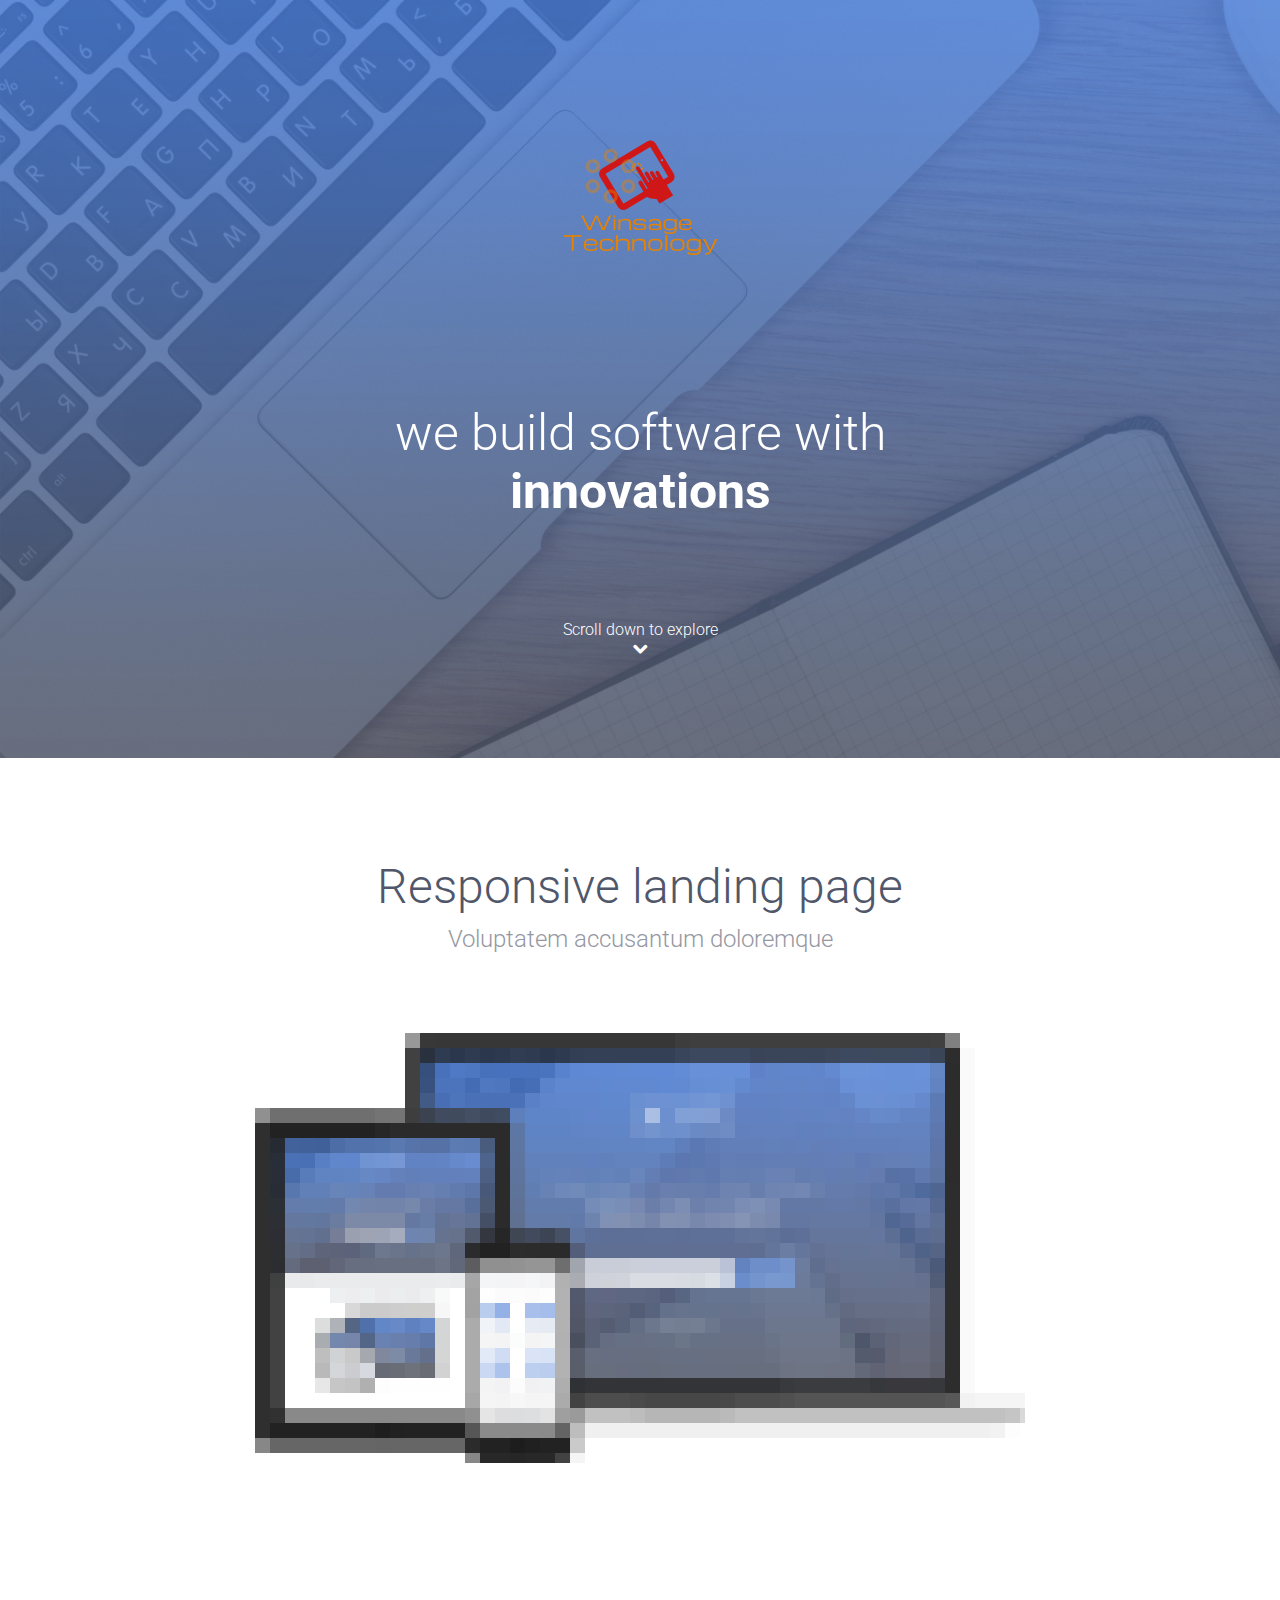
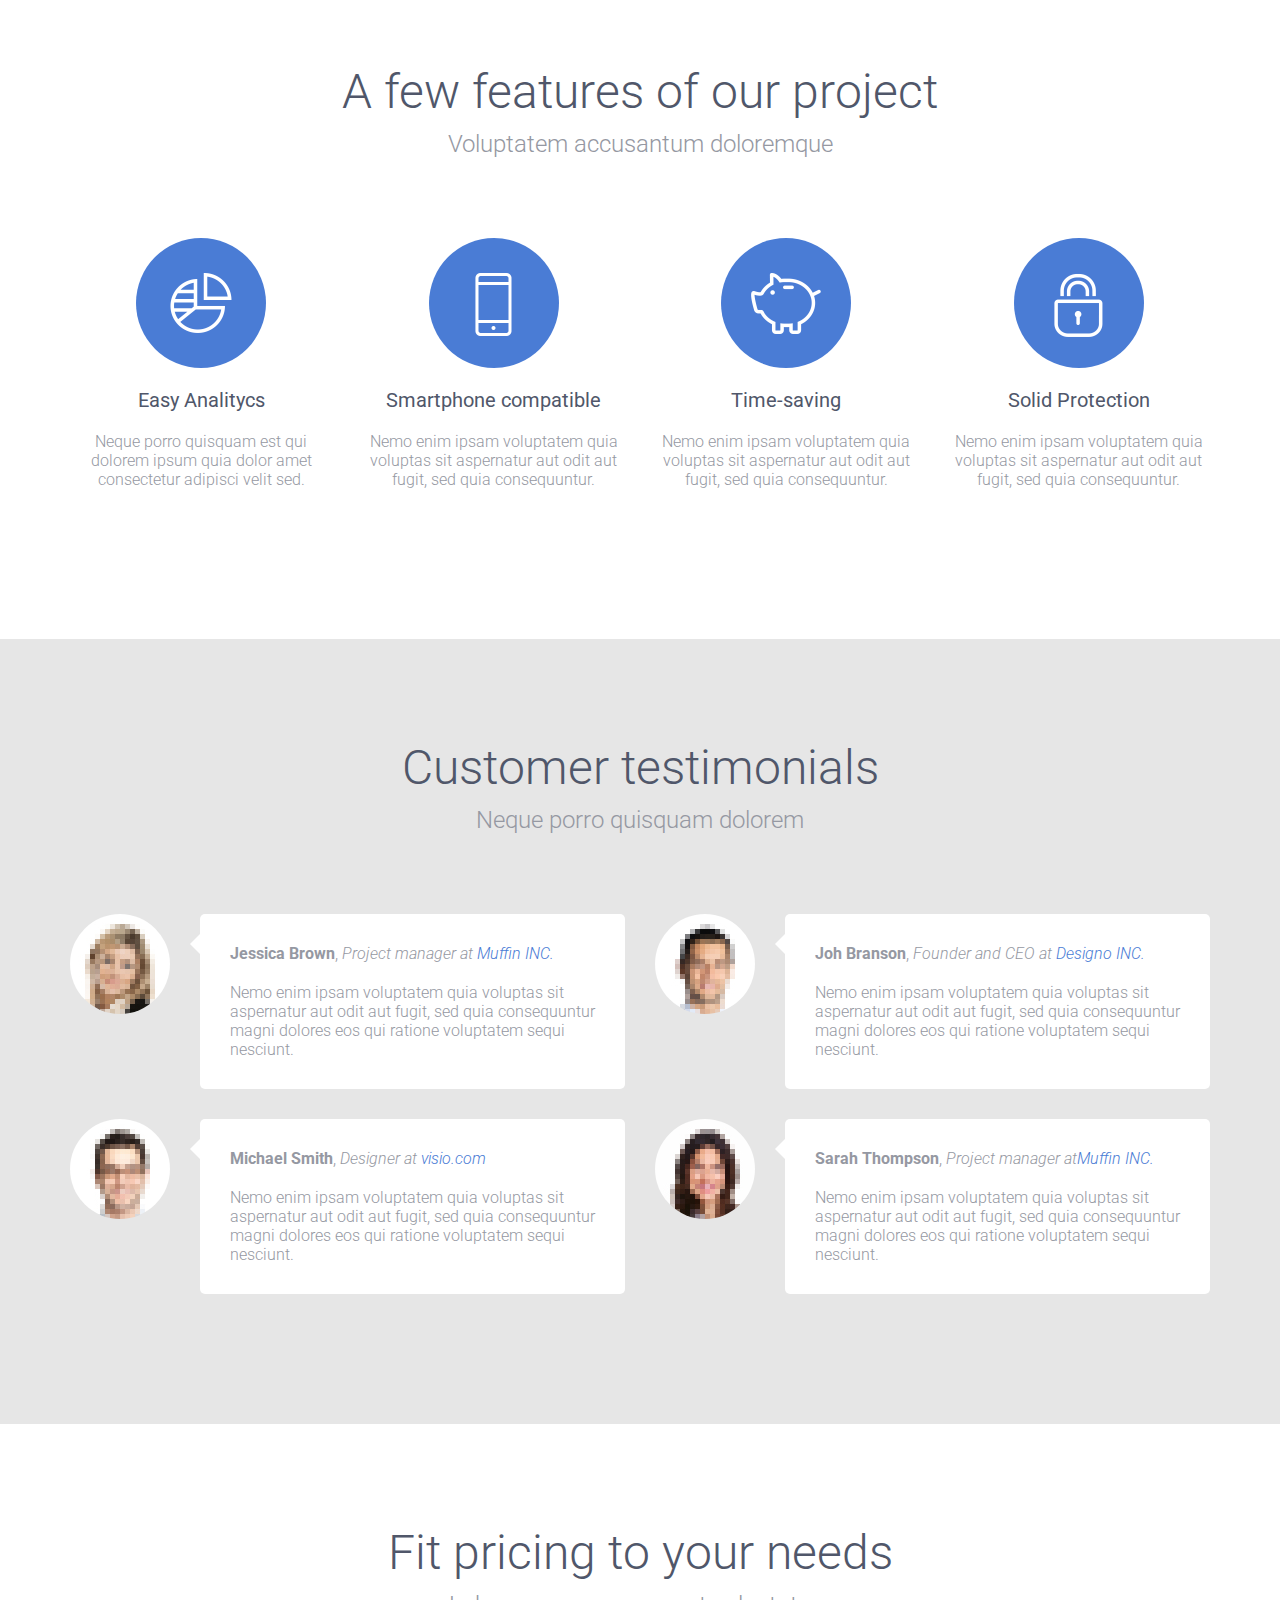
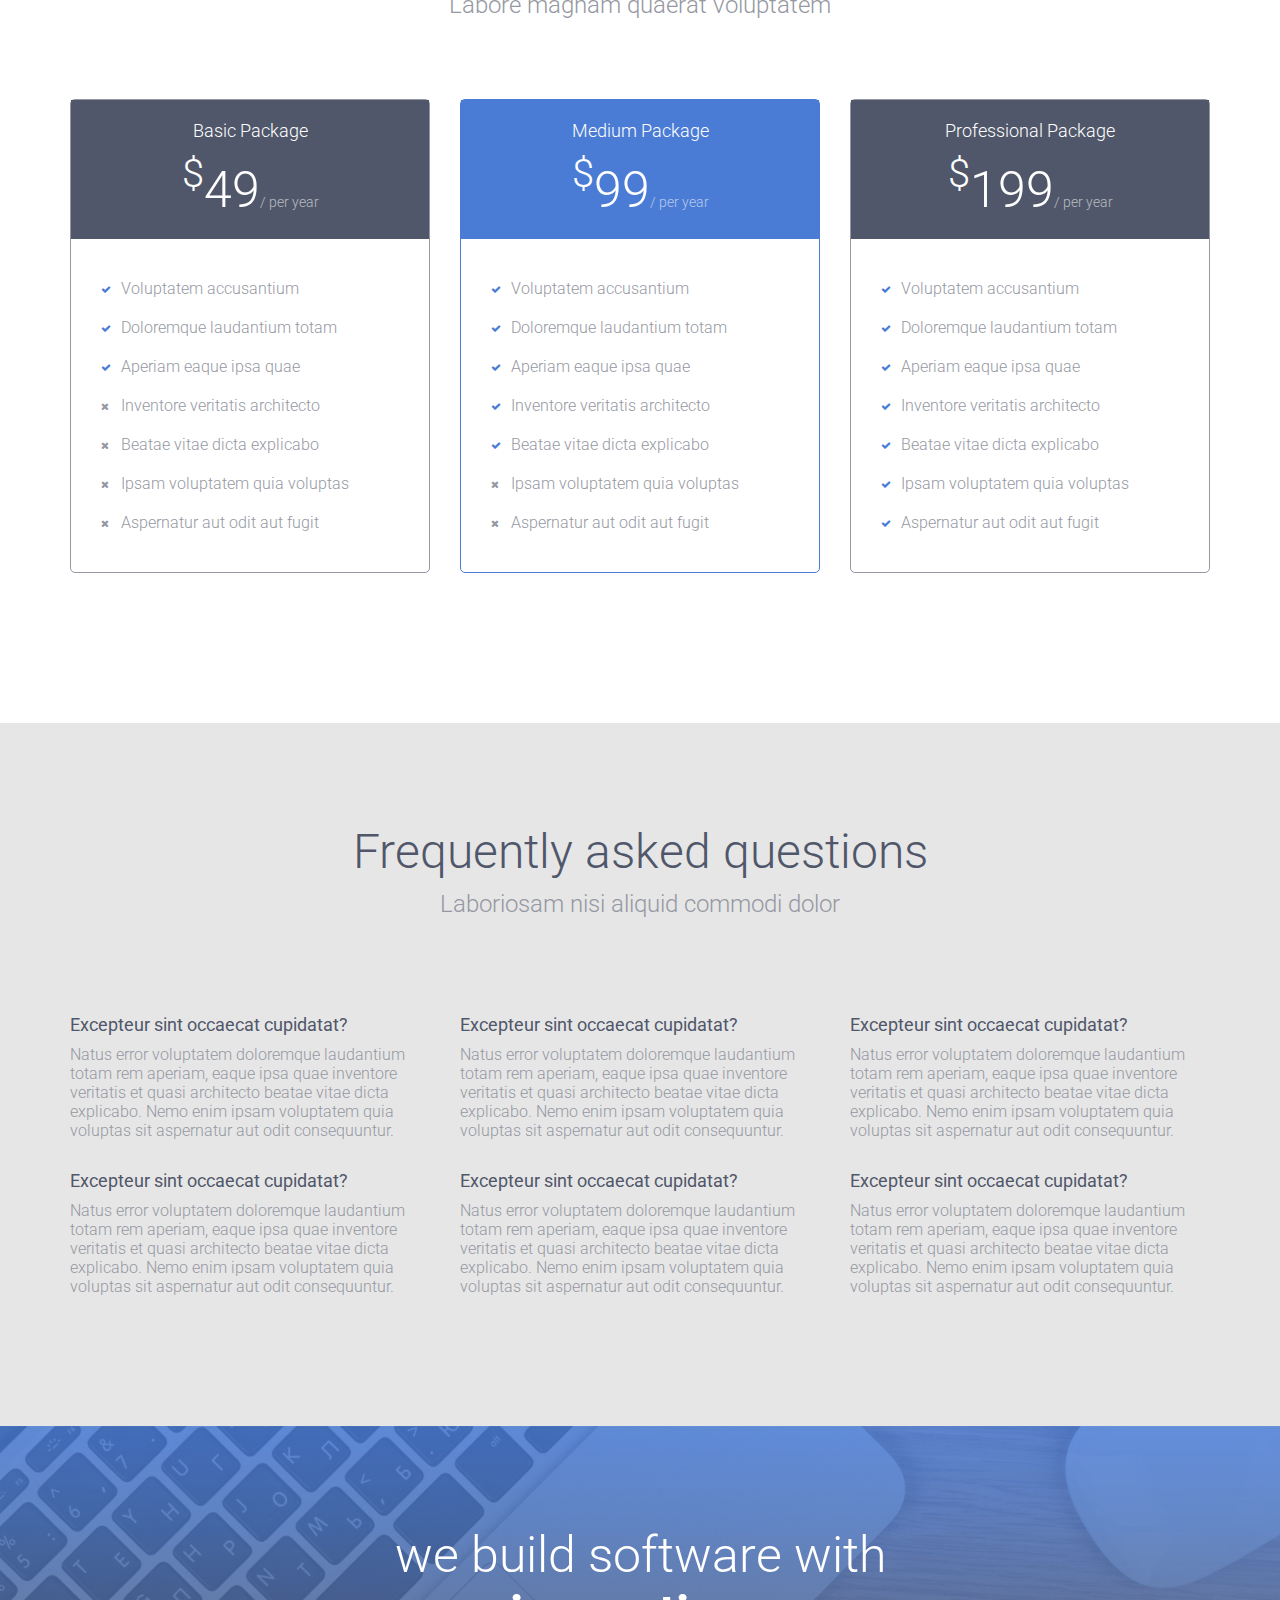
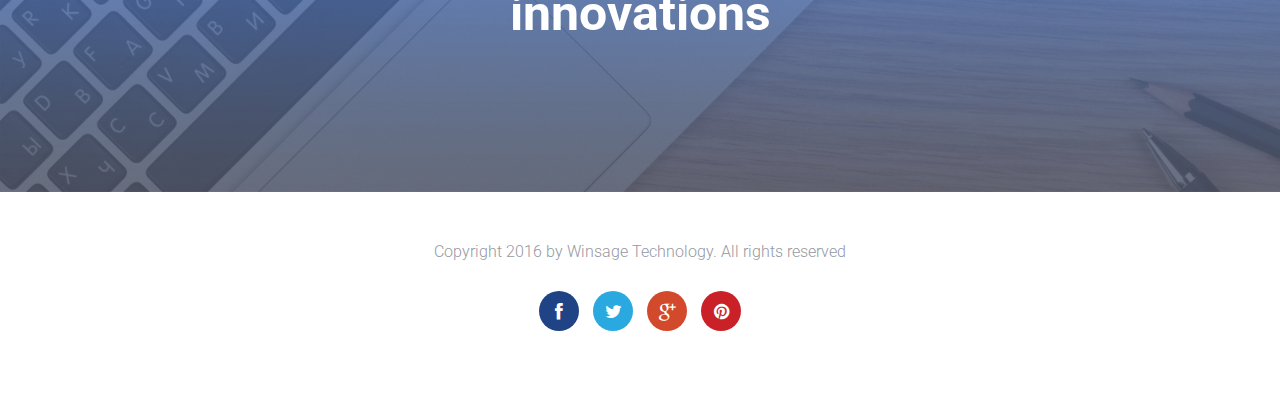
==== commit fd3149cf: "updated index.html" ====
--- a/src/index.html
+++ b/src/index.html
@@ -5,7 +5,7 @@
 		<meta http-equiv="X-UA-Compatible" content="IE=edge">
 		<meta name="viewport" content="width=device-width, initial-scale=1.0,maximum-scale=1">
 		
-		<title>Startup Landing Page</title>
+		<title>Winsage Technology</title>
 
 		<!-- Loading third party fonts -->
 		<link href="http://fonts.googleapis.com/css?family=Roboto:300,400,700|" rel="stylesheet" type="text/css">
@@ -241,20 +241,16 @@
 				<div class="fullwidth-block footer-cta" data-bg-image="images/footer-bg.jpg">
 					<div class="container">
 						<div class="hero-content">
-							<h1>Easy way to launch your startup <br><strong>Simple and powerful</strong></h1>
-						</div>
-
-						<form class="subscribe-form">
-							<input type="text" placeholder="Enter your email...">
-							<input type="submit" value="Get and acess">
-						</form>
+						<h1>we build software with  <br><strong>innovations</strong></h1>
+					</div>
+
 					</div>
 				</div>
 			</main> <!-- .main-content -->
 
 			<footer class="site-footer">
 				<div class="container">
-					<p>Copyright 2014 by Company name, Designed by Themezy. All rights reserved</p>
+					<p>Copyright 2016 by Winsage Technology. All rights reserved</p>
 
 					<div class="social-links">
 						<a href="#" class="facebook"><i class="fa fa-facebook"></i></a>
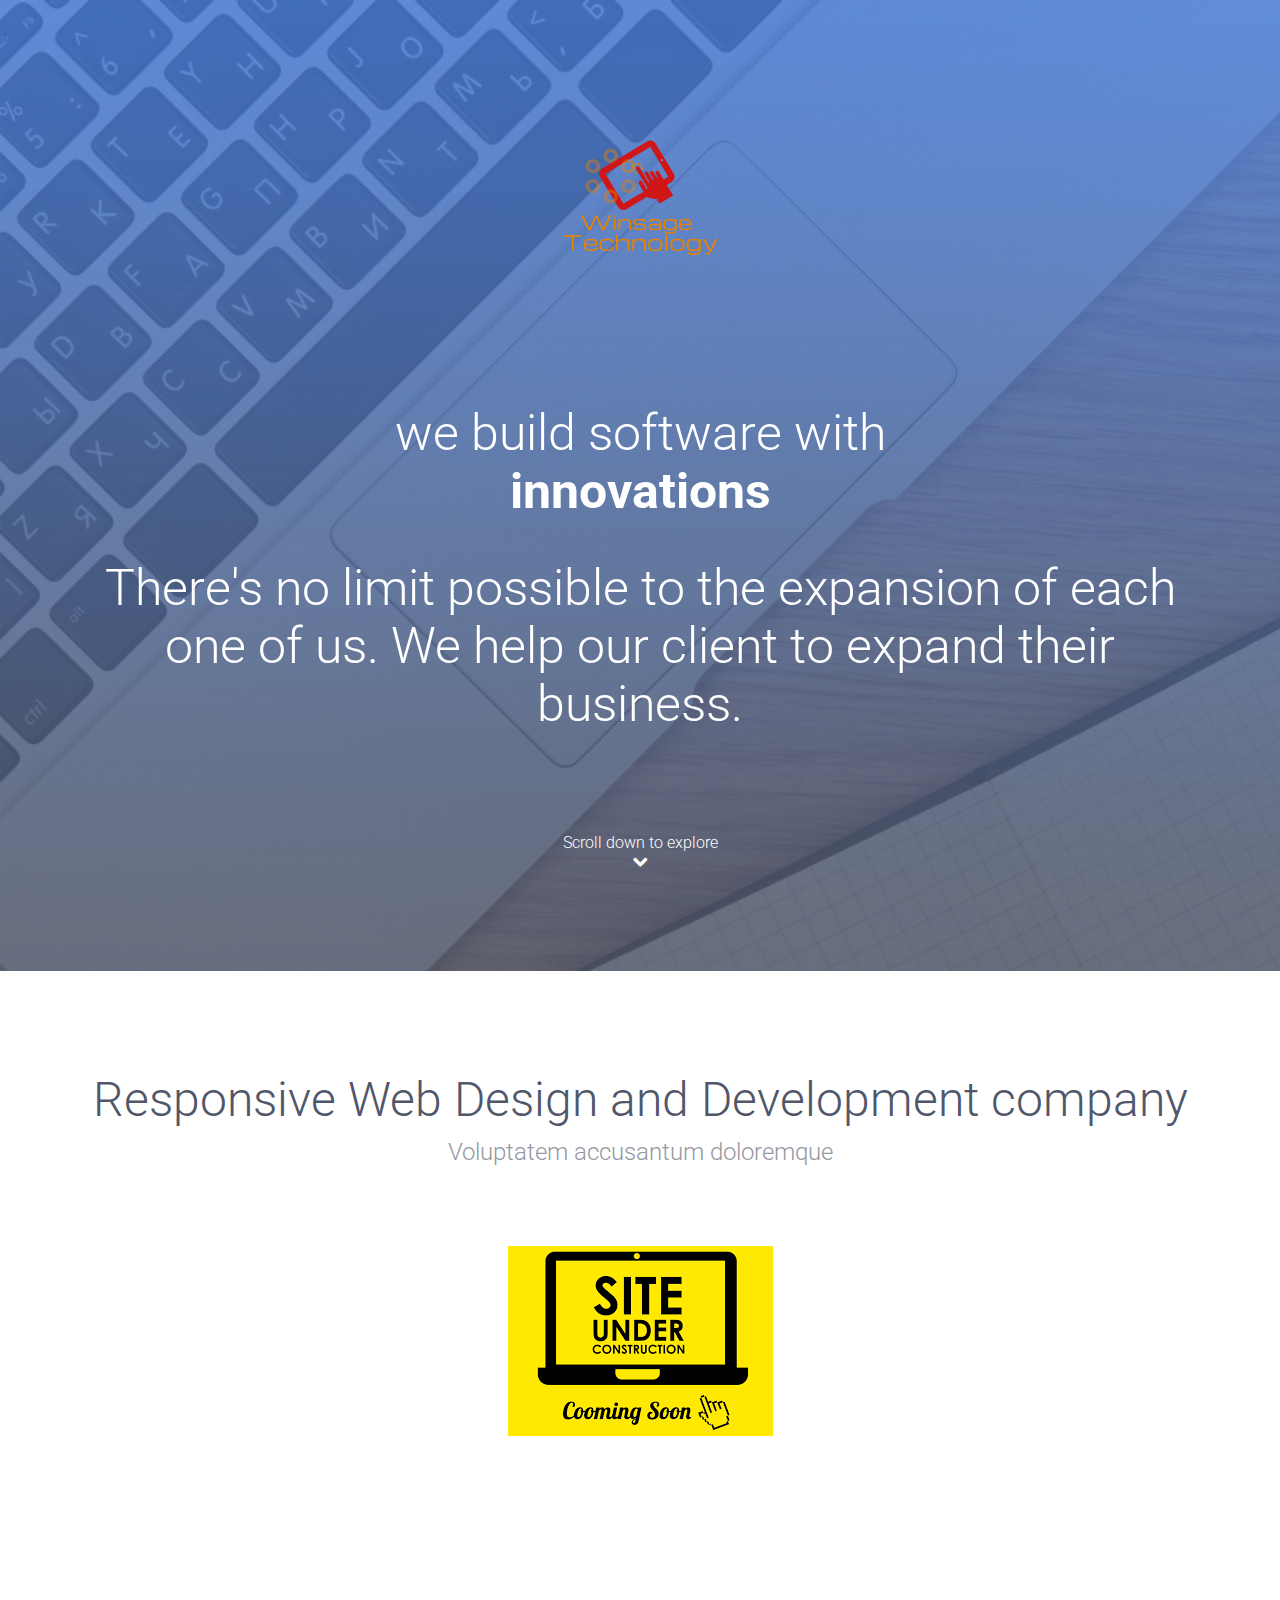
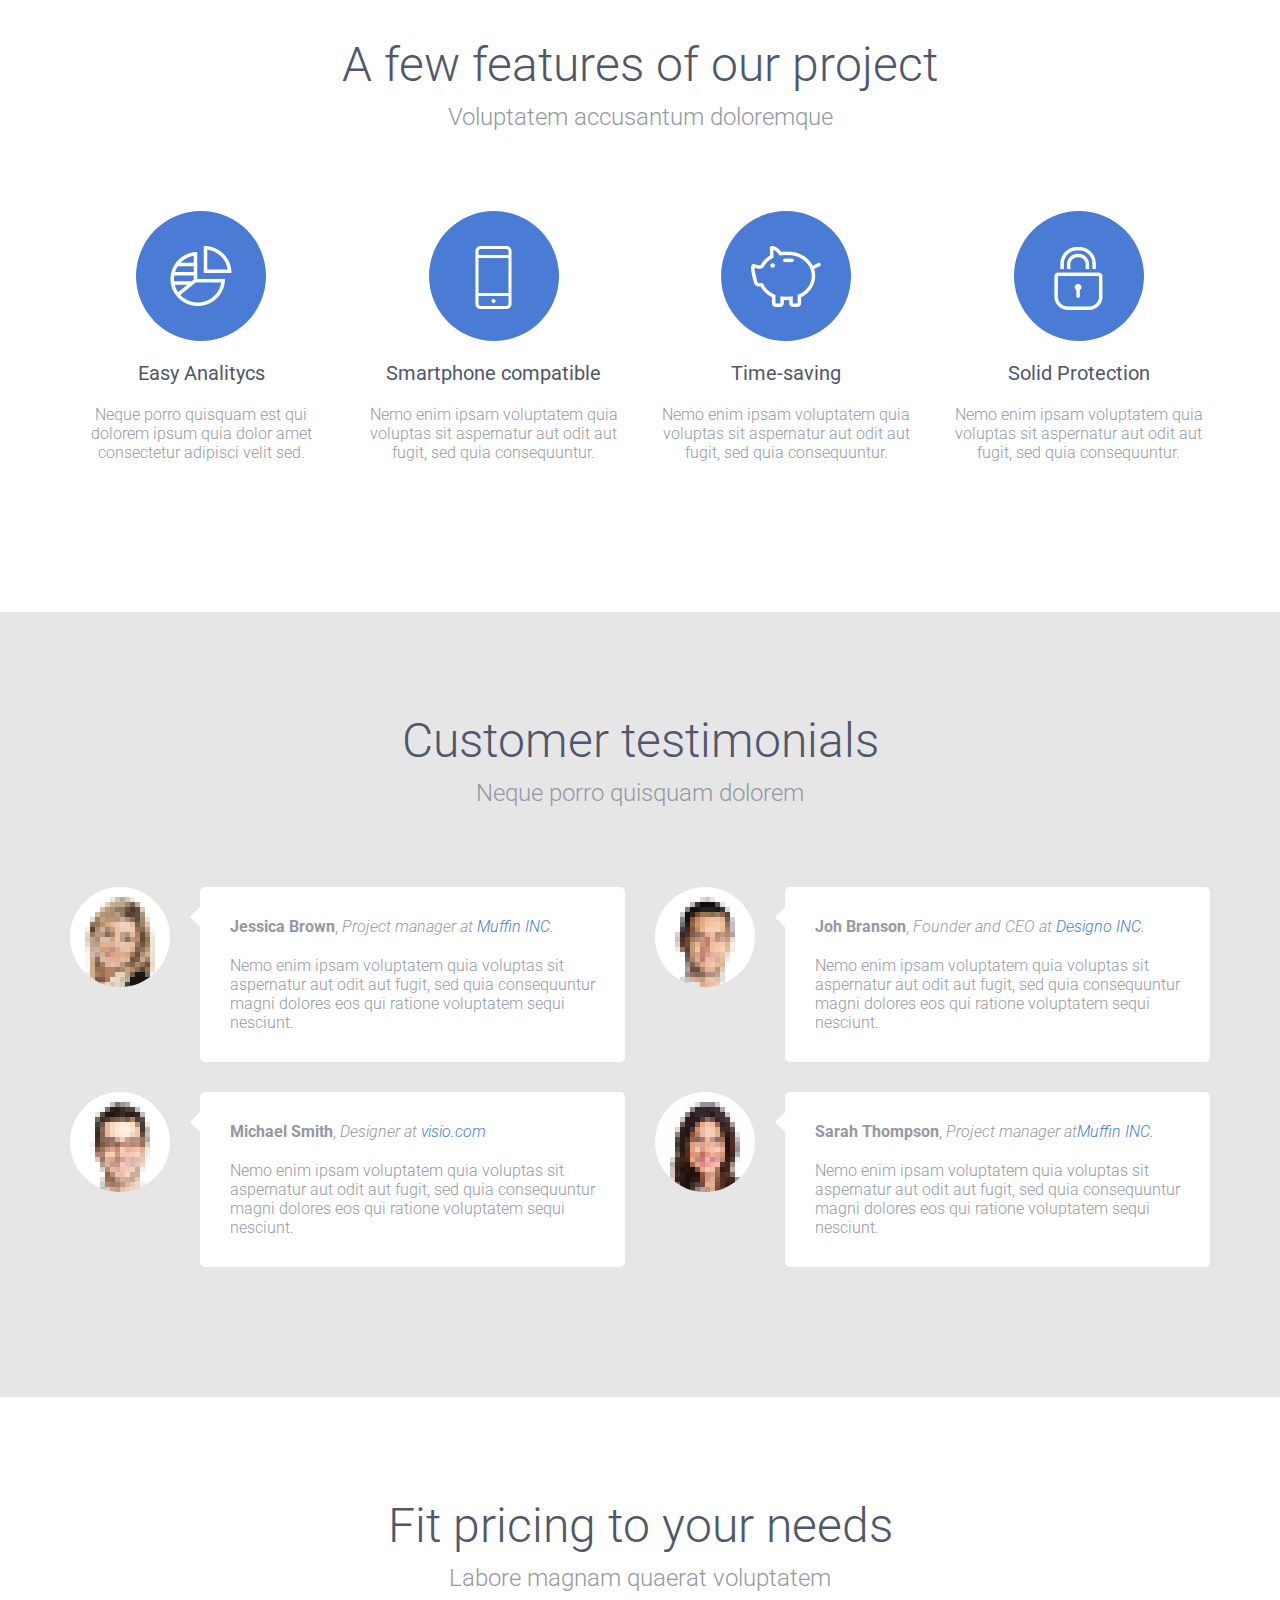
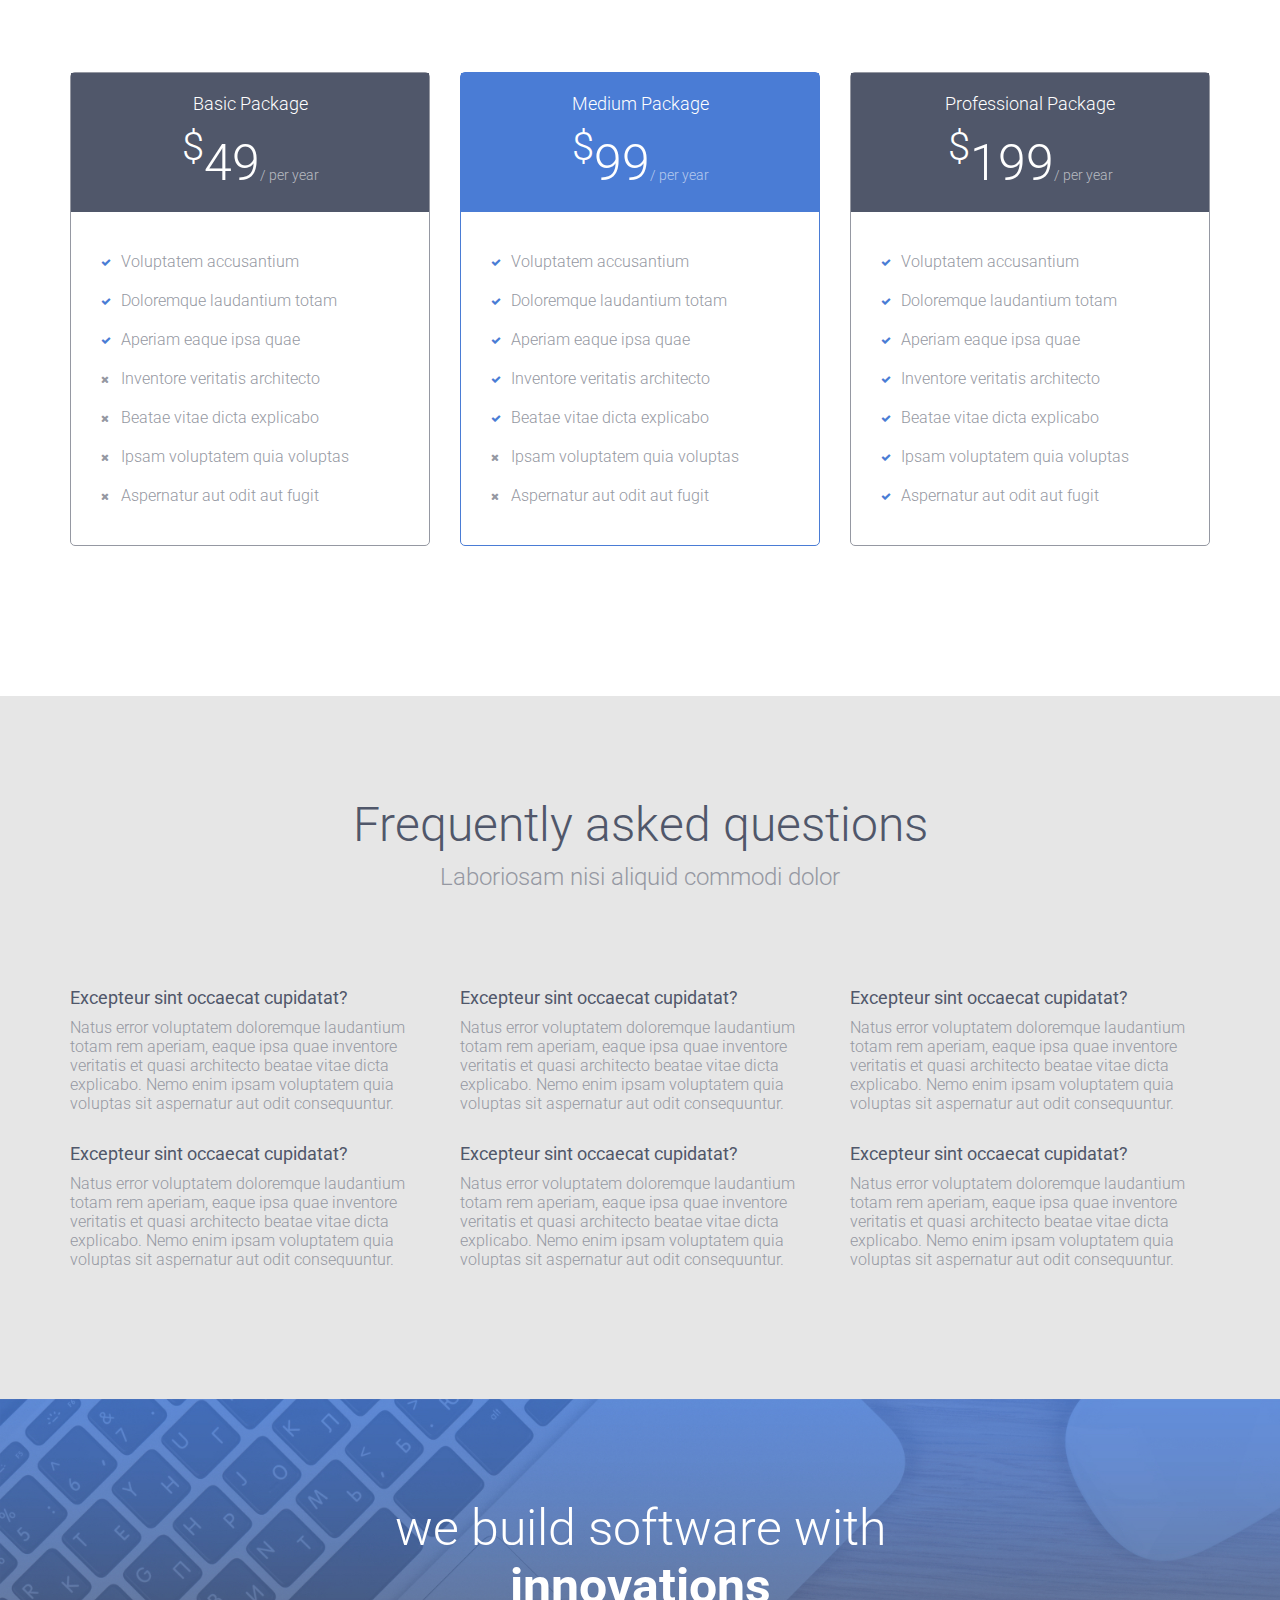
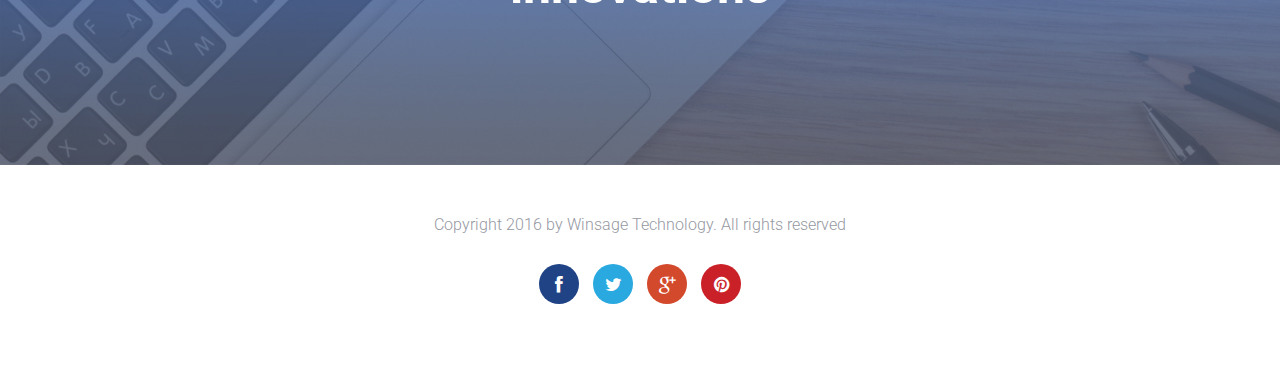
==== commit 6a3f30ca: "Added Coming soon page" ====
--- a/src/index.html
+++ b/src/index.html
@@ -30,6 +30,9 @@
 					<a href="#" class="branding"><img src="images/logo.png" alt="Start-up"></a>
 					<div class="hero-content">
 						<h1>we build software with  <br><strong>innovations</strong></h1>
+						</br>
+						
+						<h1>There's no limit possible to the expansion of each one of us. We help our client to expand their business.</h1>
 					</div>
 					
 					
@@ -41,10 +44,10 @@
 			<main class="main-content">
 				<div class="fullwidth-block">
 					<div class="container">
-						<h2 class="section-title">Responsive landing page</h2>
+						<h2 class="section-title">Responsive Web Design and Development company</h2>
 						<small class="section-subtitle">Voluptatem accusantum doloremque</small>
 
-						<img src="images/devices.png" alt="" class="figure">
+						<img src="images/siteunderc.png" alt="" class="figure">
 					</div>
 				</div> <!-- .fullwidth-block -->
 
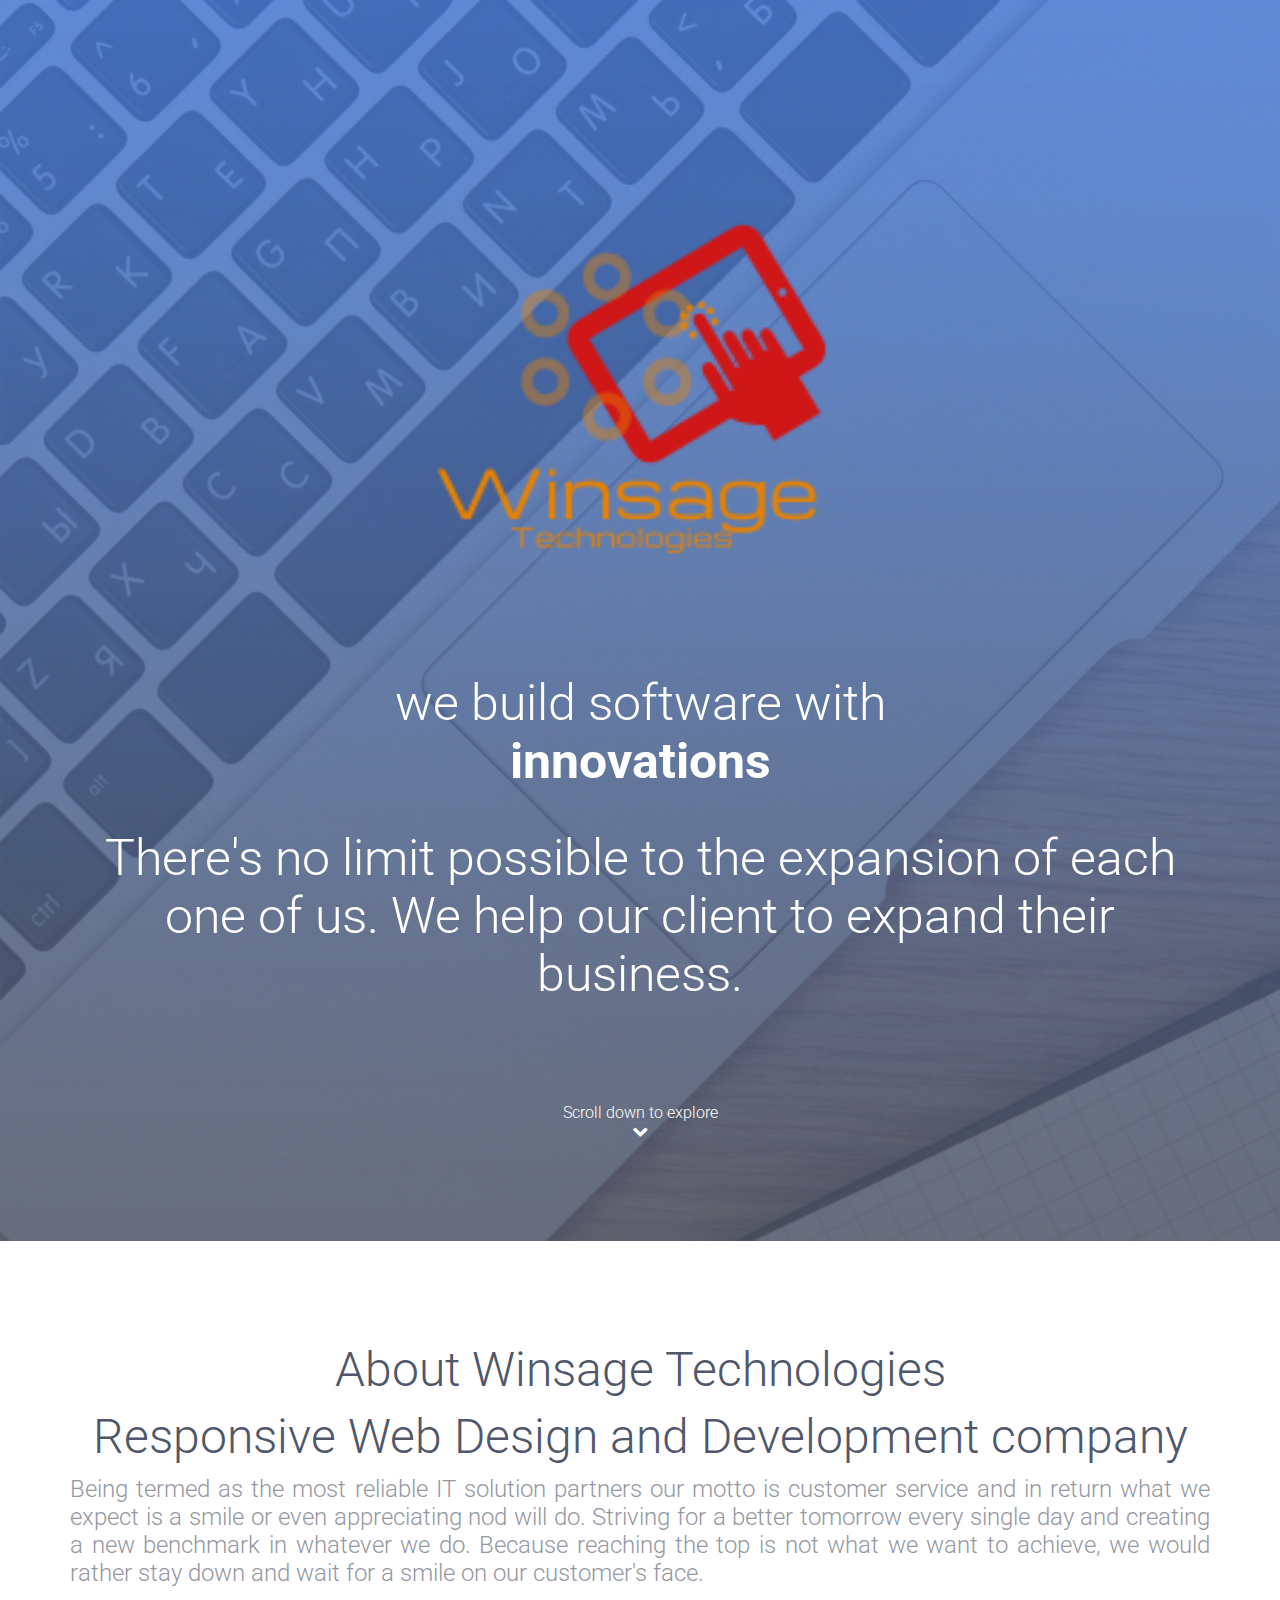
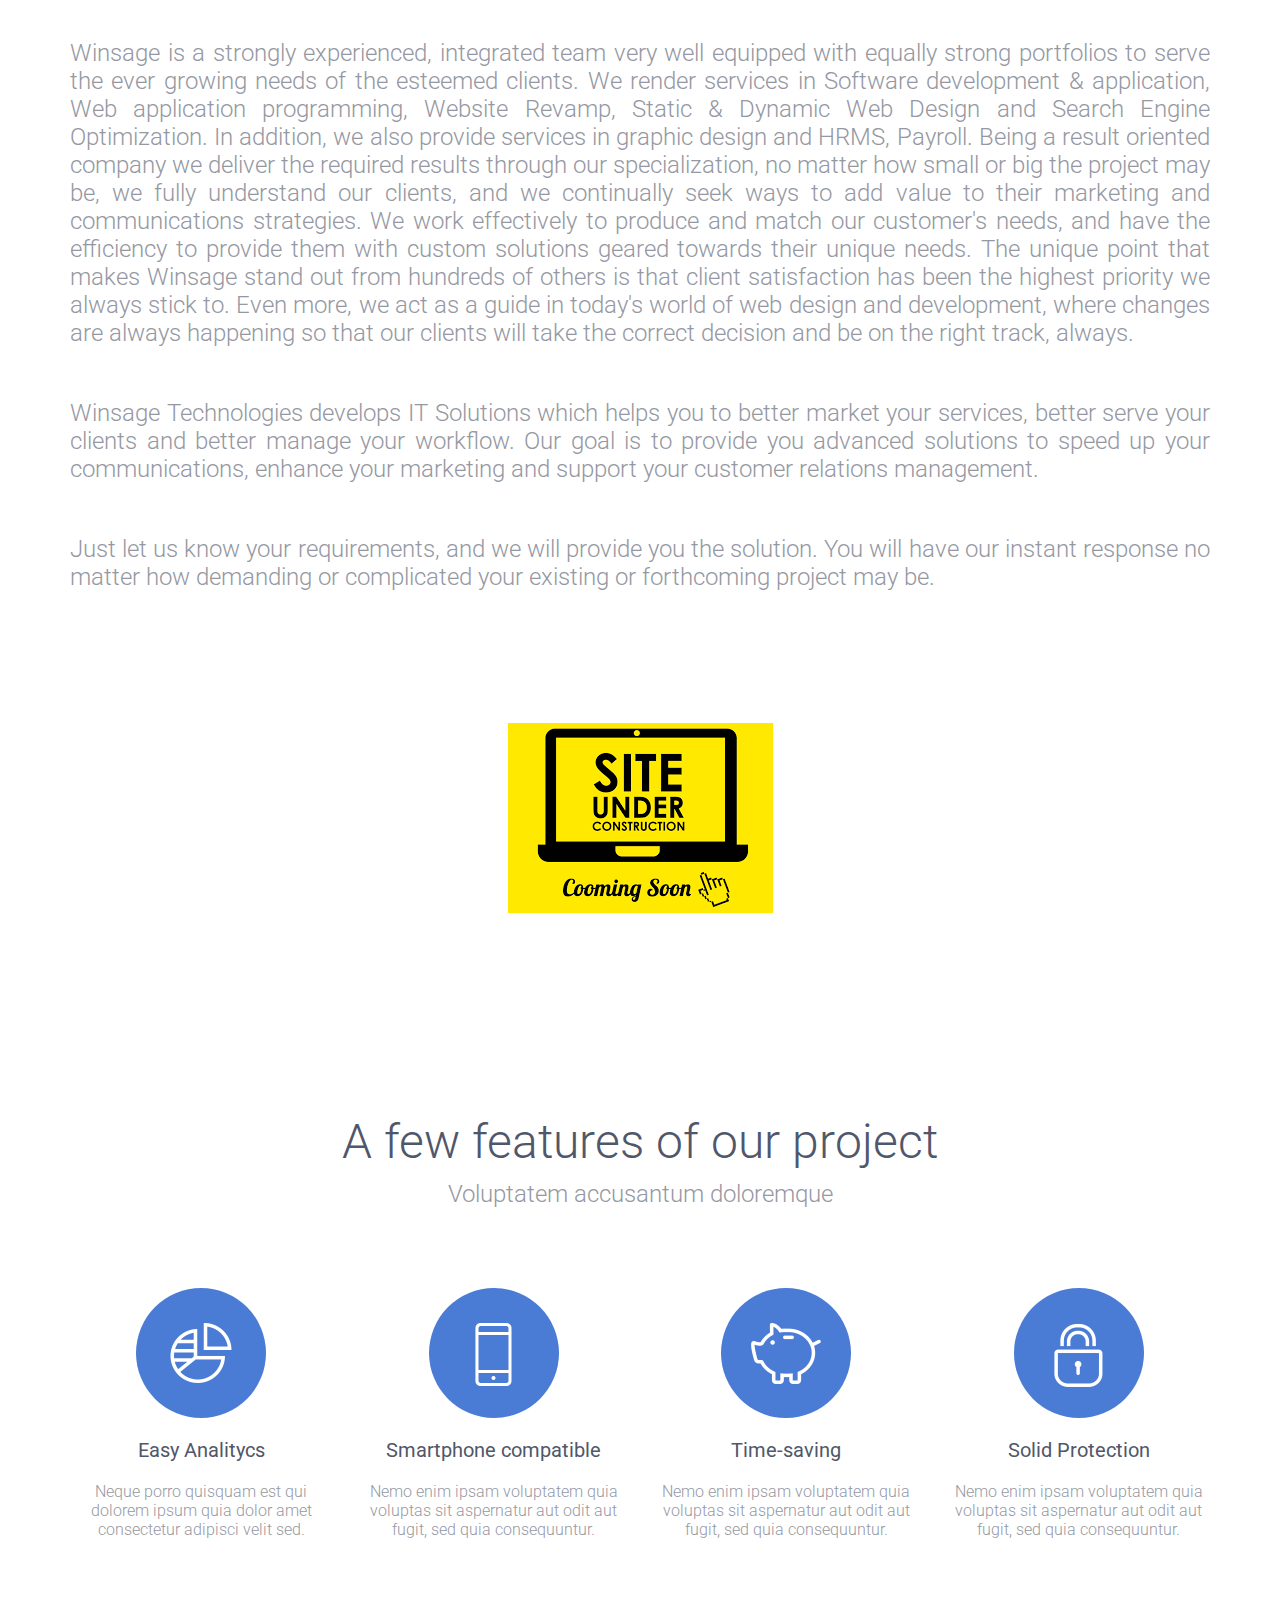
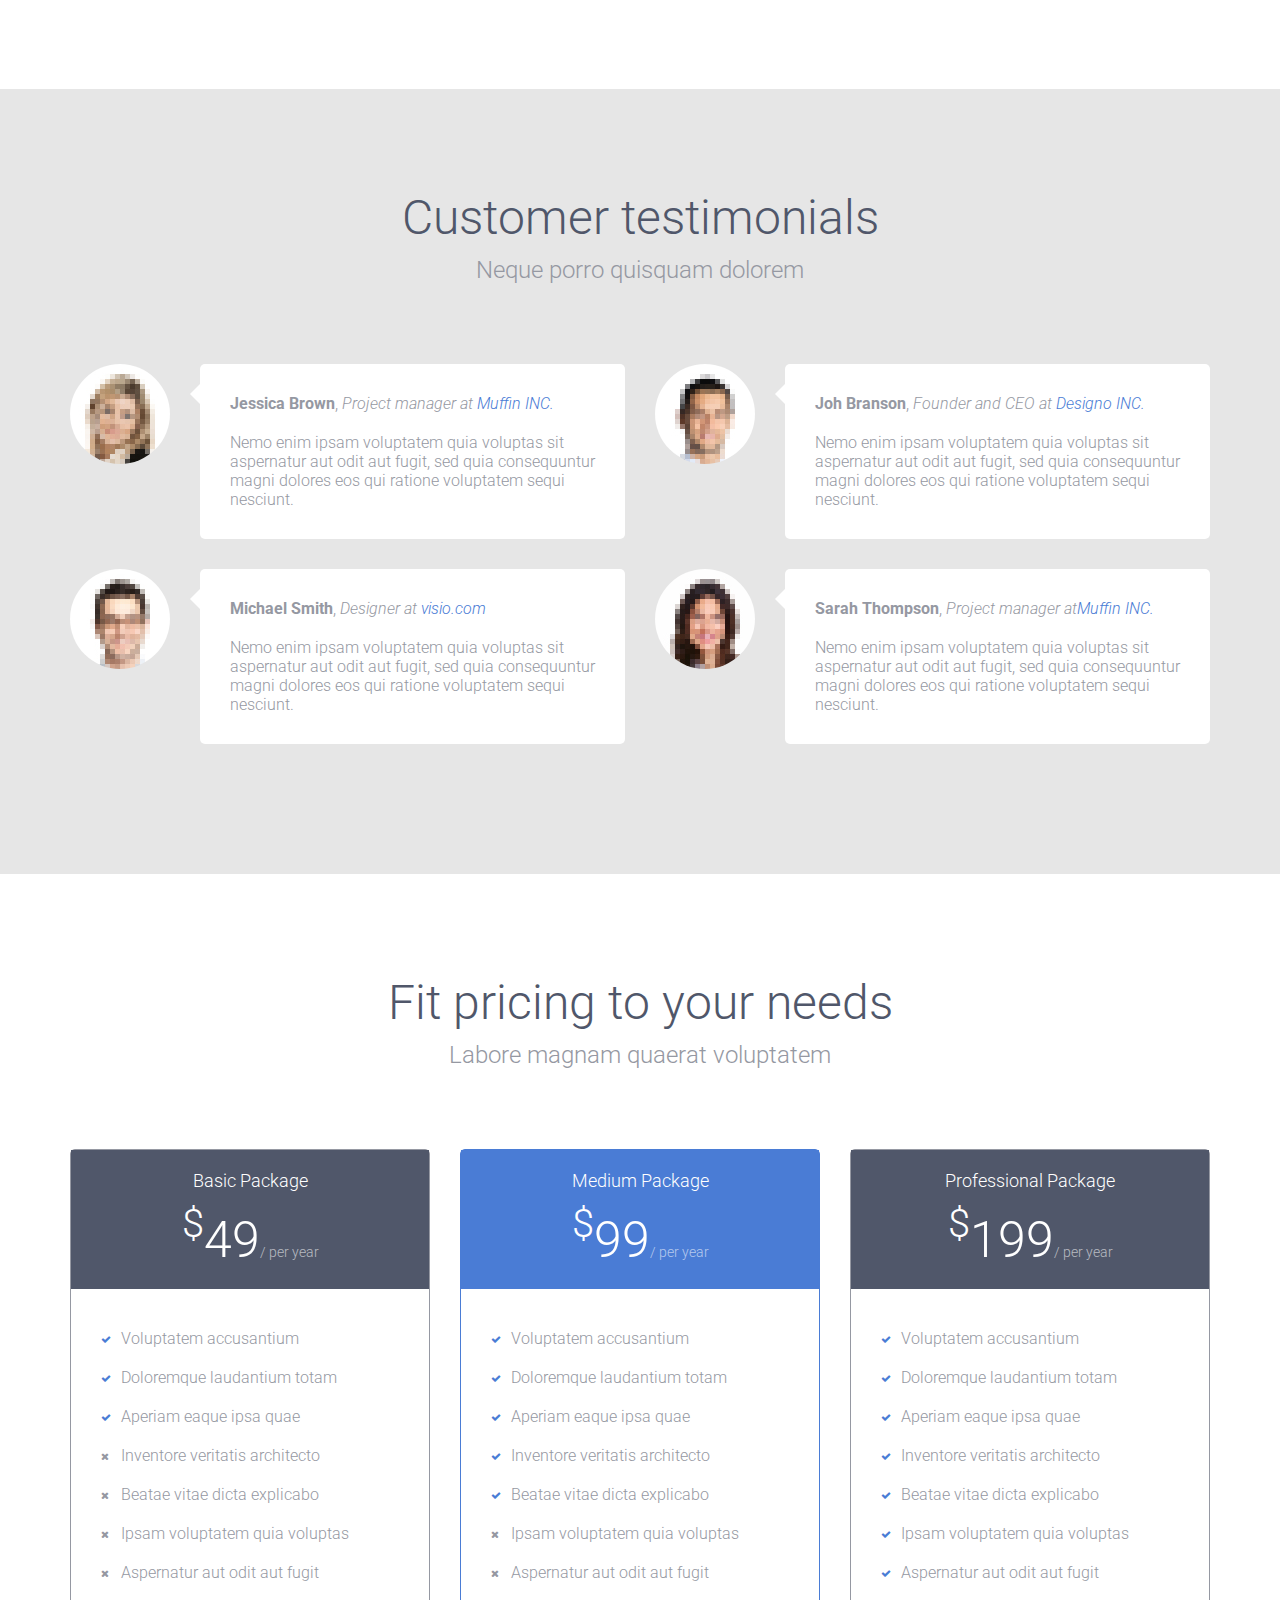
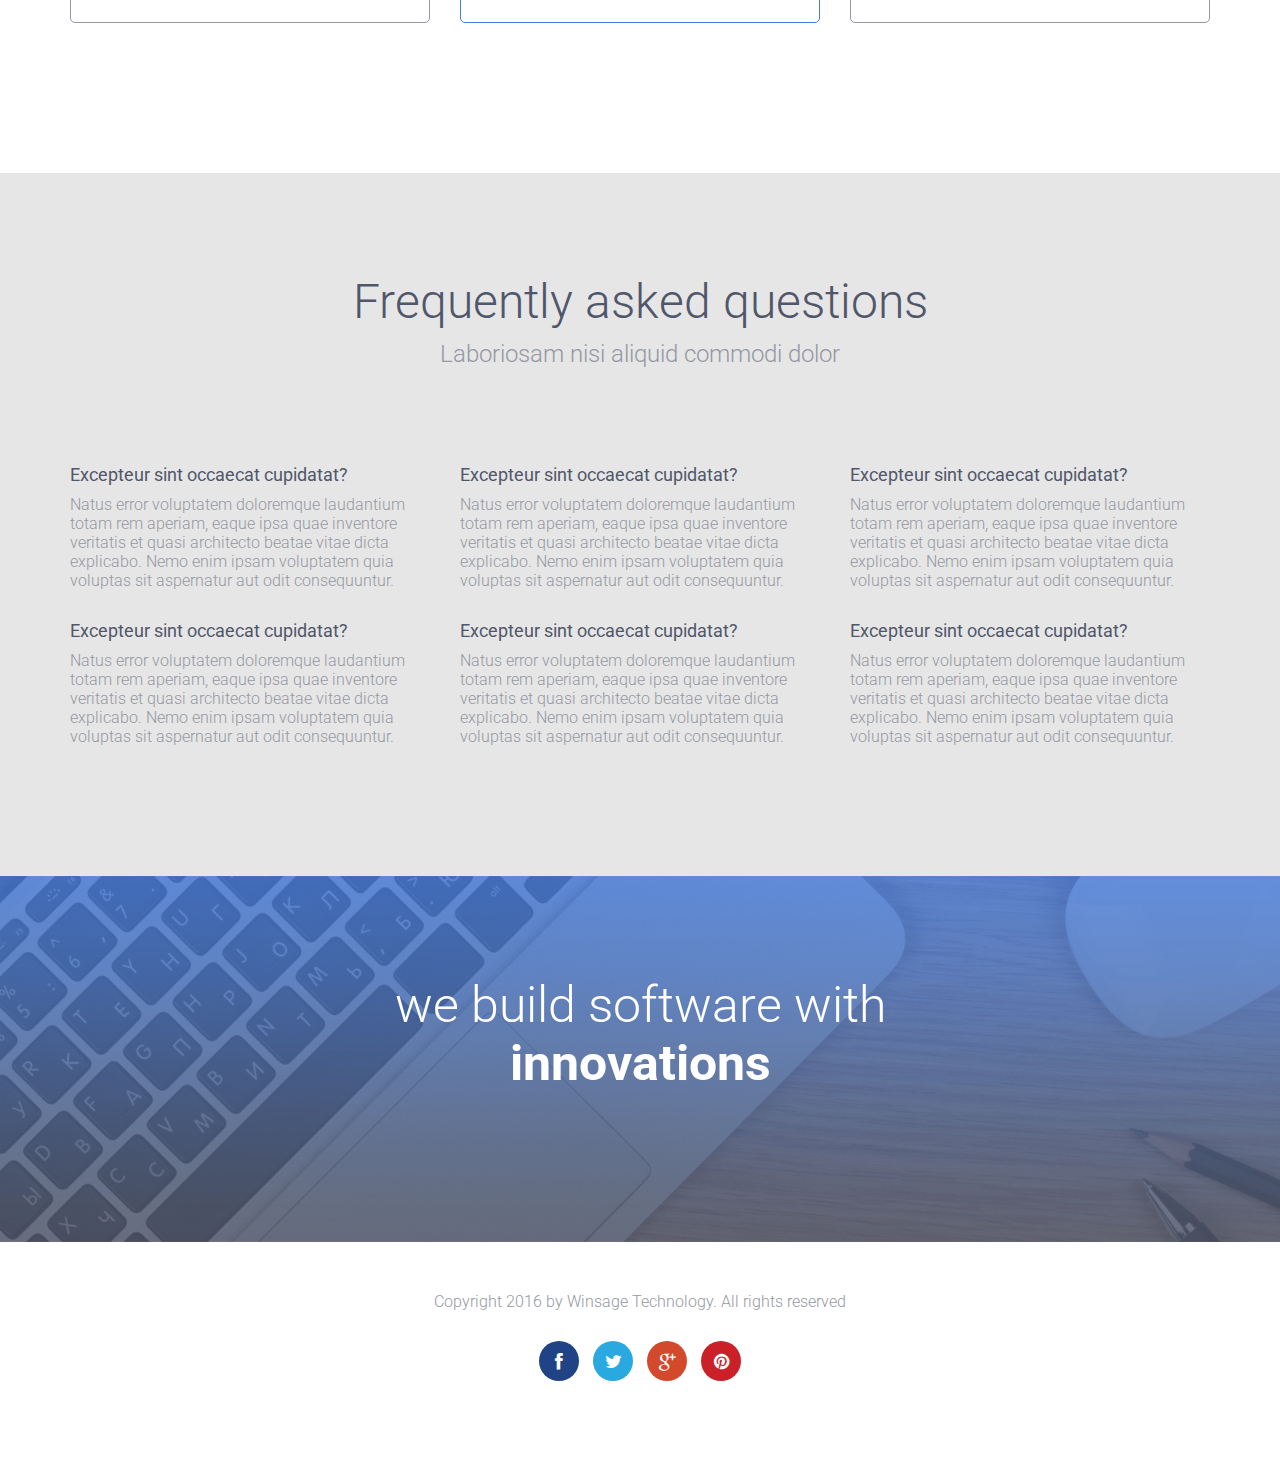
==== commit 9ed2ecf1: "added about us" ====
--- a/src/index.html
+++ b/src/index.html
@@ -27,7 +27,7 @@
 		<div class="site-content">
 			<header class="hero" data-bg-image="images/banner.jpg">
 				<div class="container">
-					<a href="#" class="branding"><img src="images/logo.png" alt="Start-up"></a>
+					<a href="#"><img src="images/logo.png" alt="Start-up" style="width: 50%;height: 50%;"></a>
 					<div class="hero-content">
 						<h1>we build software with  <br><strong>innovations</strong></h1>
 						</br>
@@ -44,8 +44,19 @@
 			<main class="main-content">
 				<div class="fullwidth-block">
 					<div class="container">
+					<h1 class="section-title">About Winsage Technologies</h1>
 						<h2 class="section-title">Responsive Web Design and Development company</h2>
-						<small class="section-subtitle">Voluptatem accusantum doloremque</small>
+						<small class="section-subtitle" style="text-align: justify;">Being termed as the most reliable IT solution partners our motto is customer service and in return what we expect is a smile or even appreciating nod will do. Striving for a better tomorrow every single day and creating a new benchmark in whatever we do. Because reaching the top is not what we want to achieve, we would rather stay down and wait for a smile on our customer's face.</p></br>
+
+<p>Winsage is a strongly experienced, integrated team very well equipped with equally strong portfolios to serve the ever growing needs of the esteemed clients. We render services in Software development & application, Web application programming, Website Revamp, Static & Dynamic Web Design and Search Engine Optimization. In addition, we also provide services in graphic design and HRMS, Payroll. Being a result oriented company we deliver the required results through our specialization, no matter how small or big the project may be, we fully understand our clients, and we continually seek ways to add value to their marketing and communications strategies.
+We work effectively to produce and match our customer's needs, and have the efficiency to provide them with custom solutions geared towards their unique needs. The unique point that makes Winsage stand out from hundreds of others is that client satisfaction has been the highest priority we always stick to. Even more, we act as a guide in today's world of web design and development, where changes are always happening so that our clients will take the correct decision and be on the right track, always.</p></br>
+
+<p>Winsage Technologies develops IT Solutions which helps you to better market your services, better serve your clients and better manage your workflow. Our goal is to provide you advanced solutions to speed up your communications, enhance your marketing and support your customer relations management.</p></br>
+
+<p>Just let us know your requirements, and we will provide you the solution. You will have our instant response no matter how demanding or complicated your existing or forthcoming project may be.</p></br>
+
+
+</small>
 
 						<img src="images/siteunderc.png" alt="" class="figure">
 					</div>
